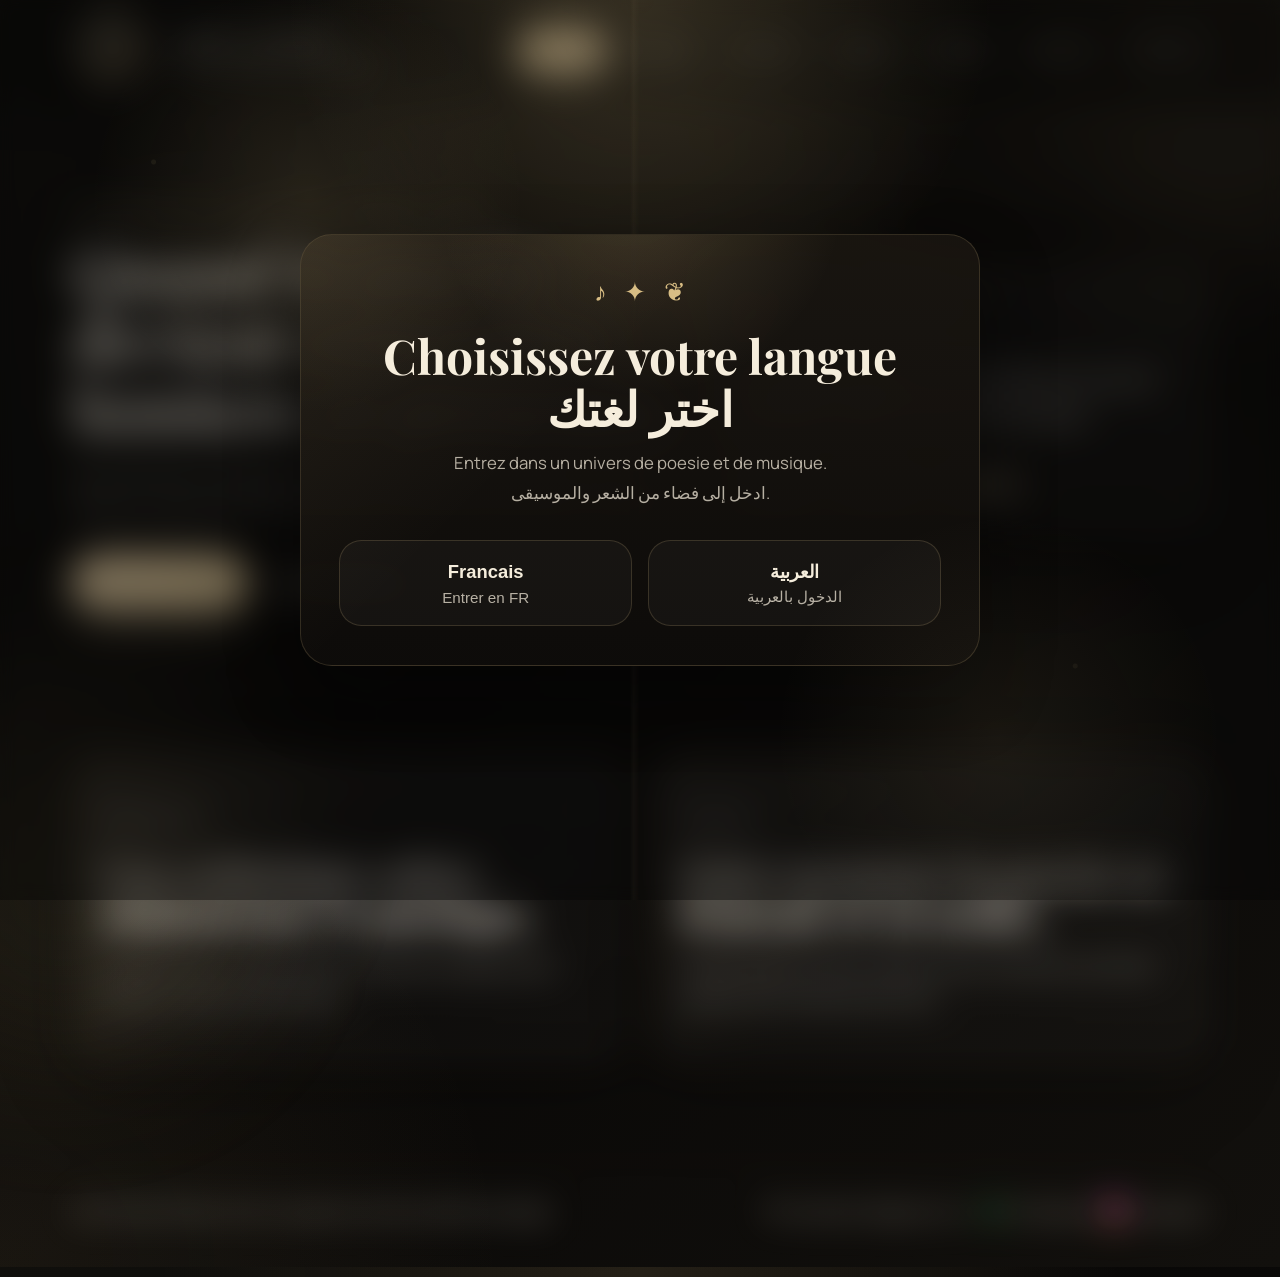
==== index.html @ 6f2a2017 "abir_alhorof_V1" ====
<!DOCTYPE html>
<html lang="fr" dir="ltr">
<head>
  <meta charset="UTF-8">
  <meta name="viewport" content="width=device-width, initial-scale=1.0">
  <title>Abir Al Horof | عبير الحروف</title>
  <link rel="preconnect" href="https://fonts.googleapis.com">
  <link rel="preconnect" href="https://fonts.gstatic.com" crossorigin>
  <link href="https://fonts.googleapis.com/css2?family=Amiri:wght@400;700&family=Playfair+Display:wght@400;500;600;700&family=Manrope:wght@400;500;600;700&display=swap" rel="stylesheet">
  <link rel="stylesheet" href="style.css">
</head>
<body data-page="home">
  <div class="site-shell">
    <header class="header">
      <nav class="navbar container">
        <a class="brand" href="index.html" aria-label="Abir Al Horof Poetry Club">
          <div class="logo-frame">
            <canvas id="logoCanvas" class="logo-canvas" width="132" height="132" aria-hidden="true"></canvas>
            <img id="logoSource" src="src/image/logo.png" alt="Logo Abir Al Horof" hidden>
          </div>
          <div class="brand-copy">
            <span class="brand-title" data-i18n="brand.name">Abir Al Horof</span>
            <span class="brand-subtitle" data-i18n="brand.tagline">Club de poesie et de musique</span>
          </div>
        </a>
        <button class="nav-toggle" type="button" aria-label="Menu" aria-expanded="false">
          <span></span>
          <span></span>
        </button>
        <div class="nav-panel">
          <div class="nav-links">
            <a href="index.html" data-nav="home" data-i18n="nav.home">Accueil</a>
            <a href="about.html" data-nav="about" data-i18n="nav.about">A propos</a>
            <a href="activities.html" data-nav="activities" data-i18n="nav.activities">Activites</a>
            <a href="soirees.html" data-nav="soirees" data-i18n="nav.soirees">Soirees</a>
            <a href="poems.html" data-nav="poems" data-i18n="nav.poems">Poemes</a>
            <a href="contact.html" data-nav="contact" data-i18n="nav.contact">Contact</a>
          </div>
          <button class="lang-switch" type="button" aria-label="Changer la langue">
            <span data-lang-current>FR</span>
            <span class="lang-divider">/</span>
            <span data-lang-target>AR</span>
          </button>
        </div>
      </nav>
    </header>
    <main>
      <section class="hero section">
        <div class="container hero-grid">
          <div class="hero-copy reveal">
            <p class="eyebrow" data-i18n="home.eyebrow">Une maison pour les mots, la musique et l'ame.</p>
            <h1 data-i18n="home.title">Quand la poesie devient rencontre, lumiere et presence.</h1>
            <p class="hero-text" data-i18n="home.text">Abir Al Horof est un espace artistique ou la sensibilite litteraire, la voix et la beaute du verbe se rencontrent dans une atmosphere elegante et inspirante.</p>
            <div class="hero-actions">
              <a class="button button-primary" href="about.html" data-i18n="home.ctaPrimary">Decouvrir le club</a>
              <a class="button button-secondary" href="poems.html" data-i18n="home.ctaSecondary">Lire les poemes</a>
            </div>
          </div>
          <div class="hero-card reveal reveal-delay">
            <div class="ornament"></div>
            <div class="quote-block">
              <p class="quote-mark">"</p>
              <p class="quote-text" data-i18n="home.quote">Ici, la lettre respire, la voix s'eleve et la scene accueille chaque emotion avec grace.</p>
            </div>
            <div class="hero-meta">
              <span data-i18n="home.metaOne">Poesie</span>
              <span data-i18n="home.metaTwo">Musique</span>
              <span data-i18n="home.metaThree">Creation</span>
            </div>
          </div>
        </div>
      </section>
      <section class="section">
        <div class="container split-grid">
          <article class="feature-card reveal">
            <p class="card-label" data-i18n="home.featureOne.label">Ambiance</p>
            <h2 data-i18n="home.featureOne.title">Une esthetique sobre, chaleureuse et poetique.</h2>
            <p data-i18n="home.featureOne.text">Le club cultive un cadre raffine ou la parole se deploie avec douceur, ecoute et profondeur.</p>
          </article>
          <article class="feature-card reveal reveal-delay">
            <p class="card-label" data-i18n="home.featureTwo.label">Vision</p>
            <h2 data-i18n="home.featureTwo.title">Faire rayonner la poesie en francais et en arabe.</h2>
            <p data-i18n="home.featureTwo.text">Chaque page relie deux langues, deux rythmes et une meme passion pour la beaute des mots.</p>
          </article>
        </div>
      </section>
    </main>
    <footer class="footer">
      <div class="container footer-content">
        <p data-i18n="footer.copy">Abir Al Horof Poetry Club. La poesie comme souffle et partage.</p>
        <div class="footer-links">
          <a class="social-link" href="mailto:abiralhorof@gmail.com">
            <svg class="social-icon-mail" viewBox="0 0 24 24" aria-hidden="true" fill="none" xmlns="http://www.w3.org/2000/svg">
              <path d="M3.5 6.5H20.5V17.5H3.5V6.5Z" stroke="currentColor" stroke-width="1.8" rx="2"/>
              <path d="M4.5 8L12 13.5L19.5 8" stroke="currentColor" stroke-width="1.8" stroke-linecap="round" stroke-linejoin="round"/>
            </svg>
            <span>abiralhorof@gmail.com</span>
          </a>
          <a class="social-link" href="https://wa.me/212661962678" target="_blank" rel="noreferrer">
            <img src="src/image/WhatsApp_Logo.webp" alt="WhatsApp">
            <span>WhatsApp</span>
          </a>
          <a class="social-link" href="https://www.instagram.com/abir_al_horof/" target="_blank" rel="noreferrer">
            <img src="src/image/Instagram_logo.webp" alt="Instagram">
            <span>Instagram</span>
          </a>
        </div>
      </div>
    </footer>
  </div>
  <script src="script.js"></script>
</body>
</html>
---- style.css ----
:root {
  --bg: #0d0c0a;
  --bg-soft: #171510;
  --surface: rgba(24, 21, 16, 0.78);
  --surface-strong: rgba(33, 28, 21, 0.92);
  --line: rgba(214, 181, 121, 0.28);
  --gold: #d8bd84;
  --gold-strong: #f0d39f;
  --text: #f5eddc;
  --muted: rgba(245, 237, 220, 0.72);
  --shadow: 0 20px 60px rgba(0, 0, 0, 0.35);
  --radius-lg: 32px;
  --radius-md: 22px;
  --radius-sm: 999px;
  --container: min(1120px, calc(100% - 2rem));
  --transition: 280ms ease;
}

* { box-sizing: border-box; }
html { scroll-behavior: smooth; }

body {
  margin: 0;
  min-height: 100vh;
  color: var(--text);
  background:
    radial-gradient(circle at top, rgba(214, 181, 121, 0.12), transparent 34%),
    radial-gradient(circle at bottom left, rgba(214, 181, 121, 0.08), transparent 28%),
    linear-gradient(135deg, #100f0c 0%, #090807 45%, #12100d 100%);
  font-family: "Manrope", sans-serif;
  overflow-x: hidden;
}

body::before,
body::after {
  content: "";
  position: fixed;
  width: 24rem;
  height: 24rem;
  border-radius: 50%;
  pointer-events: none;
  filter: blur(80px);
  z-index: -1;
}

body::before {
  top: -8rem;
  right: -8rem;
  background: rgba(216, 189, 132, 0.12);
}

body::after {
  bottom: -10rem;
  left: -8rem;
  background: rgba(216, 189, 132, 0.08);
}

body.lang-fr { font-family: "Manrope", sans-serif; }
body.lang-ar { font-family: "Amiri", serif; }
body.gate-open { overflow: hidden; }

a { color: inherit; text-decoration: none; }
img, canvas { display: block; max-width: 100%; }

.site-shell {
  min-height: 100vh;
  display: flex;
  flex-direction: column;
}

body.gate-open .site-shell {
  filter: blur(18px) saturate(0.82);
  transform: scale(1.015);
  pointer-events: none;
  user-select: none;
}

.container {
  width: var(--container);
  margin: 0 auto;
}

.section { padding: 4.5rem 0; }

.header {
  position: sticky;
  top: 0;
  z-index: 30;
  backdrop-filter: blur(20px);
  background: rgba(8, 8, 7, 0.55);
  border-bottom: 1px solid rgba(214, 181, 121, 0.12);
}

.navbar {
  display: flex;
  align-items: center;
  justify-content: space-between;
  gap: 1rem;
  padding: 1rem 0;
}

.brand {
  display: inline-flex;
  align-items: center;
  gap: 1rem;
  min-width: 0;
  max-width: 100%;
}

.logo-frame {
  position: relative;
  flex: 0 0 auto;
  width: 84px;
  height: 84px;
  border-radius: 50%;
  overflow: hidden;
  isolation: isolate;
  padding: 0.35rem;
  background: radial-gradient(circle at center, rgba(216, 189, 132, 0.06), rgba(216, 189, 132, 0.015) 62%, transparent 74%);
  box-shadow: 0 0 0 1px rgba(216, 189, 132, 0.12), 0 18px 38px rgba(0, 0, 0, 0.24);
}

.logo-canvas {
  display: none;
}

#logoSource[hidden] {
  display: block !important;
}

#logoSource {
  width: 100%;
  height: 100%;
  object-fit: cover;
  object-position: center;
  border-radius: 50%;
  mix-blend-mode: screen;
  filter: contrast(1.06) brightness(1.02) saturate(0.92) drop-shadow(0 8px 18px rgba(216, 189, 132, 0.12));
}

.brand-copy {
  display: grid;
  gap: 0.15rem;
  min-width: 0;
}

.brand-title {
  font-family: "Playfair Display", serif;
  font-size: 1.2rem;
  letter-spacing: 0.08em;
  text-transform: uppercase;
}

.brand-subtitle {
  color: var(--muted);
  font-size: 0.92rem;
}

body.lang-ar .brand-title,
body.lang-ar h1,
body.lang-ar h2,
body.lang-ar h3,
body.lang-ar .poem-title {
  font-family: "Amiri", serif;
  letter-spacing: 0;
  text-transform: none;
}

.nav-toggle {
  display: none;
  flex-direction: column;
  gap: 0.4rem;
  width: 3rem;
  height: 3rem;
  border: 1px solid var(--line);
  border-radius: 50%;
  background: rgba(255, 255, 255, 0.02);
  align-items: center;
  justify-content: center;
  cursor: pointer;
}

.nav-toggle span {
  width: 1.1rem;
  height: 1px;
  background: var(--gold);
  transition: transform var(--transition), opacity var(--transition);
}

.nav-panel { display: flex; align-items: center; gap: 1rem; }
.nav-links { display: flex; align-items: center; gap: 0.4rem; flex-wrap: wrap; }

.nav-links a,
.lang-switch {
  border-radius: var(--radius-sm);
  padding: 0.7rem 1rem;
  color: var(--muted);
  transition: color var(--transition), background var(--transition), transform var(--transition);
}

.nav-links a:hover,
.lang-switch:hover {
  color: var(--text);
  background: rgba(216, 189, 132, 0.08);
  transform: translateY(-1px);
}

.nav-links a.is-active {
  color: var(--bg);
  background: linear-gradient(135deg, var(--gold), var(--gold-strong));
  box-shadow: 0 14px 28px rgba(216, 189, 132, 0.2);
}

.lang-switch {
  display: inline-flex;
  align-items: center;
  gap: 0.35rem;
  border: 1px solid var(--line);
  background: rgba(255, 255, 255, 0.02);
  cursor: pointer;
}

.lang-divider { opacity: 0.5; }

.hero { padding-top: 5rem; }

.hero-grid,
.split-grid,
.founders-grid,
.contact-grid,
.cards-grid,
.soiree-layout {
  display: grid;
  gap: 1.5rem;
}

.hero-grid {
  grid-template-columns: minmax(0, 1.1fr) minmax(320px, 0.9fr);
  align-items: center;
}

.hero-copy h1,
.page-intro h1,
.feature-card h2,
.event-card h2 {
  font-family: "Playfair Display", serif;
  font-size: clamp(2.4rem, 5vw, 4.8rem);
  line-height: 1.05;
  margin: 0;
}

.page-intro h1 { font-size: clamp(2.2rem, 4vw, 4rem); }
.feature-card h2, .event-card h2 { font-size: clamp(1.6rem, 3vw, 2.4rem); }

.eyebrow,
.card-label,
.contact-label {
  color: var(--gold);
  text-transform: uppercase;
  letter-spacing: 0.16em;
  font-size: 0.82rem;
}

body.lang-ar .eyebrow,
body.lang-ar .card-label,
body.lang-ar .contact-label {
  letter-spacing: 0;
}

.hero-text,
.page-intro p,
.feature-card p,
.event-card p,
.founder-card p,
.person-card p,
.contact-card strong,
.footer p,
.poem-links a {
  color: var(--muted);
  font-size: 1.05rem;
  line-height: 1.9;
}

.hero-actions {
  display: flex;
  flex-wrap: wrap;
  gap: 0.9rem;
  margin-top: 2rem;
}

.button {
  display: inline-flex;
  align-items: center;
  justify-content: center;
  min-height: 3.25rem;
  padding: 0.95rem 1.4rem;
  border-radius: var(--radius-sm);
  font-weight: 600;
  transition: transform var(--transition), box-shadow var(--transition), background var(--transition);
}

.button:hover { transform: translateY(-2px); }

.button-primary {
  color: var(--bg);
  background: linear-gradient(135deg, var(--gold-strong), var(--gold));
  box-shadow: 0 20px 35px rgba(216, 189, 132, 0.18);
}

.button-secondary {
  border: 1px solid var(--line);
  background: rgba(255, 255, 255, 0.02);
}

.disabled-button { opacity: 0.9; cursor: not-allowed; }

.hero-card,
.feature-card,
.founder-card,
.person-card,
.event-card,
.contact-card,
.poem-link,
.poem-shell {
  position: relative;
  overflow: hidden;
  border-radius: var(--radius-lg);
  border: 1px solid var(--line);
  background: linear-gradient(180deg, rgba(255, 255, 255, 0.04), rgba(255, 255, 255, 0.02));
  box-shadow: var(--shadow);
}

.hero-card,
.feature-card,
.founder-card,
.person-card,
.event-card,
.contact-card,
.poem-link {
  padding: 1.8rem;
}

.hero-card::before,
.feature-card::before,
.founder-card::before,
.person-card::before,
.event-card::before,
.contact-card::before,
.poem-link::before,
.poem-shell::before {
  content: "";
  position: absolute;
  inset: 0;
  background: linear-gradient(135deg, rgba(216, 189, 132, 0.09), transparent 48%);
  opacity: 0.7;
  pointer-events: none;
}

.ornament {
  position: absolute;
  top: -4rem;
  right: -4rem;
  width: 10rem;
  height: 10rem;
  border-radius: 50%;
  border: 1px solid rgba(216, 189, 132, 0.12);
}

body.lang-ar .ornament {
  right: auto;
  left: -4rem;
}

.quote-block { position: relative; z-index: 1; }
.quote-mark {
  font-family: "Playfair Display", serif;
  font-size: 5rem;
  line-height: 1;
  margin: 0;
  color: rgba(216, 189, 132, 0.42);
}

.quote-text {
  margin-top: -1rem;
  font-size: 1.25rem;
  line-height: 1.8;
}

.hero-meta {
  display: flex;
  gap: 0.6rem;
  flex-wrap: wrap;
  margin-top: 2rem;
}

.hero-meta span,
.status-pill {
  display: inline-flex;
  align-items: center;
  justify-content: center;
  min-height: 2.25rem;
  padding: 0.3rem 0.9rem;
  border-radius: var(--radius-sm);
  border: 1px solid var(--line);
  background: rgba(216, 189, 132, 0.08);
  color: var(--gold-strong);
}

.split-grid,
.founders-grid,
.soiree-layout { grid-template-columns: repeat(2, minmax(0, 1fr)); }

.founders-list,
.cards-grid,
.contact-grid {
  display: grid;
  gap: 1.2rem;
}

.cards-grid { grid-template-columns: repeat(3, minmax(0, 1fr)); }
.contact-grid { grid-template-columns: repeat(2, minmax(0, 1fr)); }

.contact-card,
.poem-link {
  transition: transform var(--transition), border-color var(--transition), background var(--transition);
}

.contact-card:hover,
.poem-link:hover {
  transform: translateY(-4px);
  border-color: rgba(216, 189, 132, 0.4);
  background: rgba(216, 189, 132, 0.08);
}

.poem-links {
  display: grid;
  gap: 1rem;
  max-width: 760px;
}

.poem-link {
  font-size: 1.55rem;
  text-align: center;
  color: var(--text);
}

.poem-page {
  display: flex;
  align-items: center;
}

.poem-shell {
  max-width: 780px;
  margin: 0 auto;
  padding: 3rem 2rem;
  text-align: center;
  background: rgba(20, 17, 13, 0.88);
}

.poem-title {
  margin: 0 0 1.5rem;
  font-size: clamp(2.3rem, 4vw, 3.7rem);
}

.poem-credit,
.poem-subtitle,
.poem-refrain {
  position: relative;
  z-index: 1;
  color: var(--gold-strong);
}

.poem-credit {
  margin: -0.6rem 0 2rem;
  font-size: 1.1rem;
}

.poem-subtitle {
  margin: 2.5rem 0 1rem;
  font-size: 1.4rem;
}

.poem-refrain {
  margin: 2rem 0 1rem;
  font-size: 1.2rem;
}

.poem-body {
  position: relative;
  z-index: 1;
  font-family: "Amiri", serif;
  font-size: clamp(1.7rem, 3vw, 2.2rem);
  line-height: 2.1;
  color: #fbf4e6;
}

.poem-section p {
  margin: 0;
}

.footer {
  margin-top: auto;
  padding: 1.5rem 0 2rem;
}

.footer-content {
  display: flex;
  align-items: center;
  justify-content: space-between;
  gap: 1rem;
  padding-top: 1rem;
  border-top: 1px solid rgba(214, 181, 121, 0.12);
}

.footer-links {
  display: flex;
  gap: 1rem;
  flex-wrap: wrap;
}

.footer-links a {
  color: var(--muted);
  transition: color var(--transition);
}

.footer-links a:hover { color: var(--gold-strong); }

.social-link {
  display: inline-flex;
  align-items: center;
  gap: 0.55rem;
}

.social-link img {
  width: 1.15rem;
  height: 1.15rem;
  object-fit: contain;
  border-radius: 0.25rem;
}

.social-icon-mail {
  width: 1.15rem;
  height: 1.15rem;
  display: inline-block;
  flex: 0 0 auto;
}

.language-gate {
  position: fixed;
  inset: 0;
  z-index: 120;
  display: grid;
  place-items: center;
  padding: 1.5rem;
  background:
    radial-gradient(circle at top, rgba(216, 189, 132, 0.18), transparent 32%),
    rgba(7, 7, 6, 0.4);
  backdrop-filter: blur(8px);
}

.language-gate::before,
.language-gate::after {
  content: "";
  position: absolute;
  inset: 0;
  pointer-events: none;
}

.language-gate::before {
  background-image:
    radial-gradient(circle at 12% 18%, rgba(216, 189, 132, 0.16) 0 2px, transparent 3px),
    radial-gradient(circle at 84% 74%, rgba(216, 189, 132, 0.12) 0 2px, transparent 3px),
    linear-gradient(90deg, transparent 49.2%, rgba(216, 189, 132, 0.08) 49.5%, transparent 50%);
  opacity: 0.45;
}

.language-gate::after {
  background:
    radial-gradient(circle at 24% 22%, rgba(216, 189, 132, 0.12), transparent 18%),
    radial-gradient(circle at 78% 82%, rgba(216, 189, 132, 0.08), transparent 18%);
}

.gate-card {
  position: relative;
  width: min(680px, 100%);
  padding: 2.4rem;
  border-radius: 2rem;
  border: 1px solid rgba(216, 189, 132, 0.18);
  background:
    linear-gradient(180deg, rgba(26, 22, 17, 0.9), rgba(14, 12, 10, 0.94));
  box-shadow: 0 28px 70px rgba(0, 0, 0, 0.42);
  text-align: center;
  overflow: hidden;
}

.gate-card::before {
  content: "";
  position: absolute;
  inset: 0;
  background:
    radial-gradient(circle at 50% -10%, rgba(216, 189, 132, 0.18), transparent 35%),
    linear-gradient(135deg, rgba(216, 189, 132, 0.08), transparent 40%);
  pointer-events: none;
}

.gate-emblem {
  position: relative;
  z-index: 1;
  display: flex;
  justify-content: center;
  gap: 1.1rem;
  margin-bottom: 1.25rem;
  color: var(--gold);
  font-size: 1.6rem;
}

.gate-title {
  position: relative;
  z-index: 1;
  margin: 0;
  font-family: "Playfair Display", serif;
  font-size: clamp(2rem, 4vw, 3rem);
  line-height: 1.1;
}

.gate-subtitle {
  position: relative;
  z-index: 1;
  margin: 0.85rem auto 0;
  max-width: 34rem;
  color: var(--muted);
  font-size: 1.05rem;
  line-height: 1.8;
}

.gate-actions {
  position: relative;
  z-index: 1;
  display: grid;
  grid-template-columns: repeat(2, minmax(0, 1fr));
  gap: 1rem;
  margin-top: 2rem;
}

.gate-button {
  display: grid;
  gap: 0.35rem;
  justify-items: center;
  padding: 1.2rem 1rem;
  border-radius: 1.4rem;
  border: 1px solid rgba(216, 189, 132, 0.18);
  background: rgba(255, 255, 255, 0.03);
  color: var(--text);
  cursor: pointer;
  transition: transform var(--transition), background var(--transition), border-color var(--transition), box-shadow var(--transition);
}

.gate-button:hover {
  transform: translateY(-3px);
  background: rgba(216, 189, 132, 0.09);
  border-color: rgba(216, 189, 132, 0.4);
  box-shadow: 0 16px 30px rgba(0, 0, 0, 0.22);
}

.gate-button strong {
  font-size: 1.15rem;
}

.gate-button span {
  color: var(--muted);
  font-size: 0.95rem;
}

.reveal {
  opacity: 0;
  transform: translateY(28px);
  animation: rise 0.9s ease forwards;
}

.reveal-delay { animation-delay: 0.16s; }
.reveal-delay-2 { animation-delay: 0.28s; }

@keyframes rise {
  to {
    opacity: 1;
    transform: translateY(0);
  }
}

@media (max-width: 960px) {
  .hero-grid,
  .split-grid,
  .founders-grid,
  .soiree-layout,
  .cards-grid,
  .contact-grid {
    grid-template-columns: 1fr;
  }

  .nav-toggle { display: inline-flex; }

  .nav-panel {
    position: absolute;
    top: calc(100% + 0.75rem);
    left: 1rem;
    right: 1rem;
    display: grid;
    gap: 1rem;
    padding: 1rem;
    border-radius: 1.25rem;
    border: 1px solid var(--line);
    background: rgba(12, 11, 9, 0.96);
    box-shadow: var(--shadow);
    opacity: 0;
    visibility: hidden;
    transform: translateY(-8px);
    transition: opacity var(--transition), transform var(--transition), visibility var(--transition);
  }

  .nav-panel.is-open {
    opacity: 1;
    visibility: visible;
    transform: translateY(0);
  }

  .nav-links { display: grid; }

  .nav-links a,
  .lang-switch { justify-content: center; }
}

@media (max-width: 640px) {
  .section { padding: 3.5rem 0; }
  .brand { gap: 0.75rem; }
  .logo-frame { width: 62px; height: 62px; }
  .brand-title { font-size: 1rem; }
  .brand-subtitle { display: none !important; }
  .hero-copy h1, .page-intro h1 { line-height: 1.16; }

  .hero-actions,
  .footer-content {
    flex-direction: column;
    align-items: flex-start;
  }

  .button,
  .contact-card,
  .poem-link { width: 100%; }

  .poem-shell { padding: 2.2rem 1.2rem; }
  .gate-card { padding: 1.5rem; border-radius: 1.4rem; }
  .gate-actions { grid-template-columns: 1fr; }
}
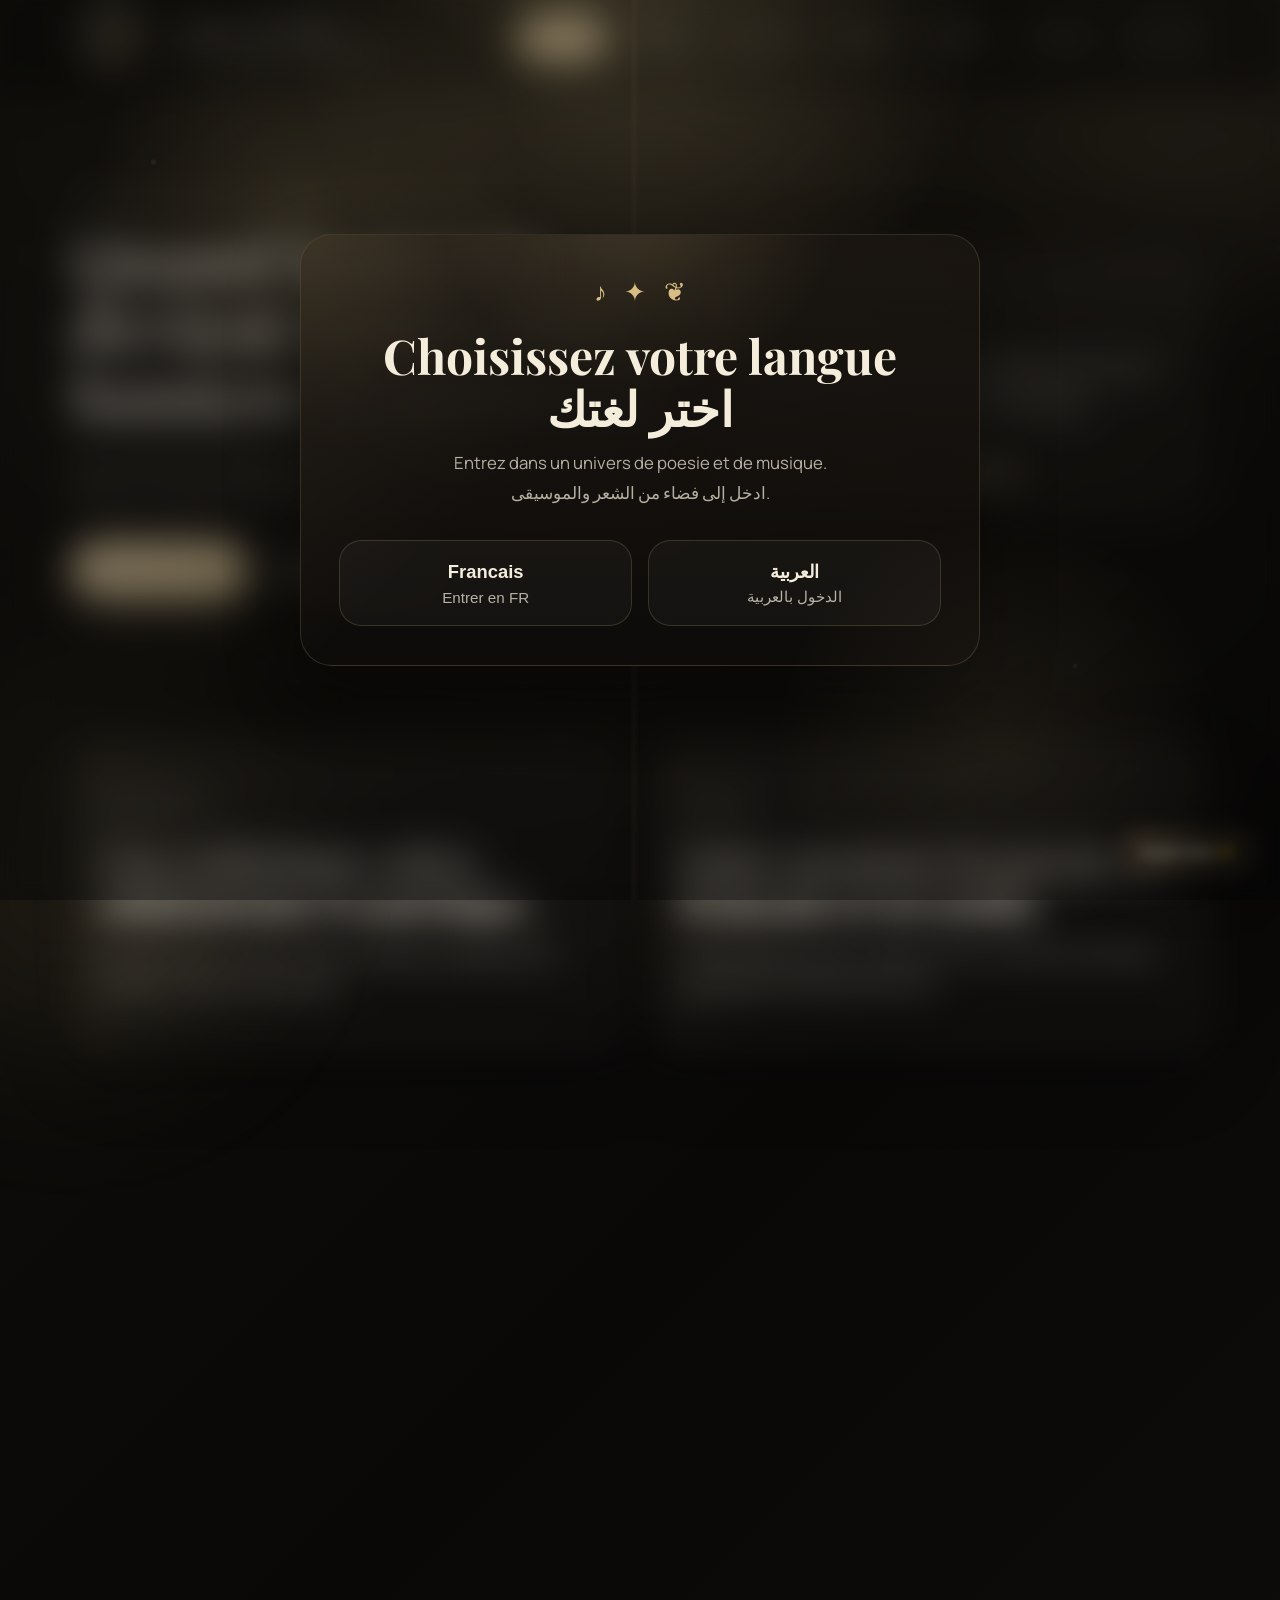
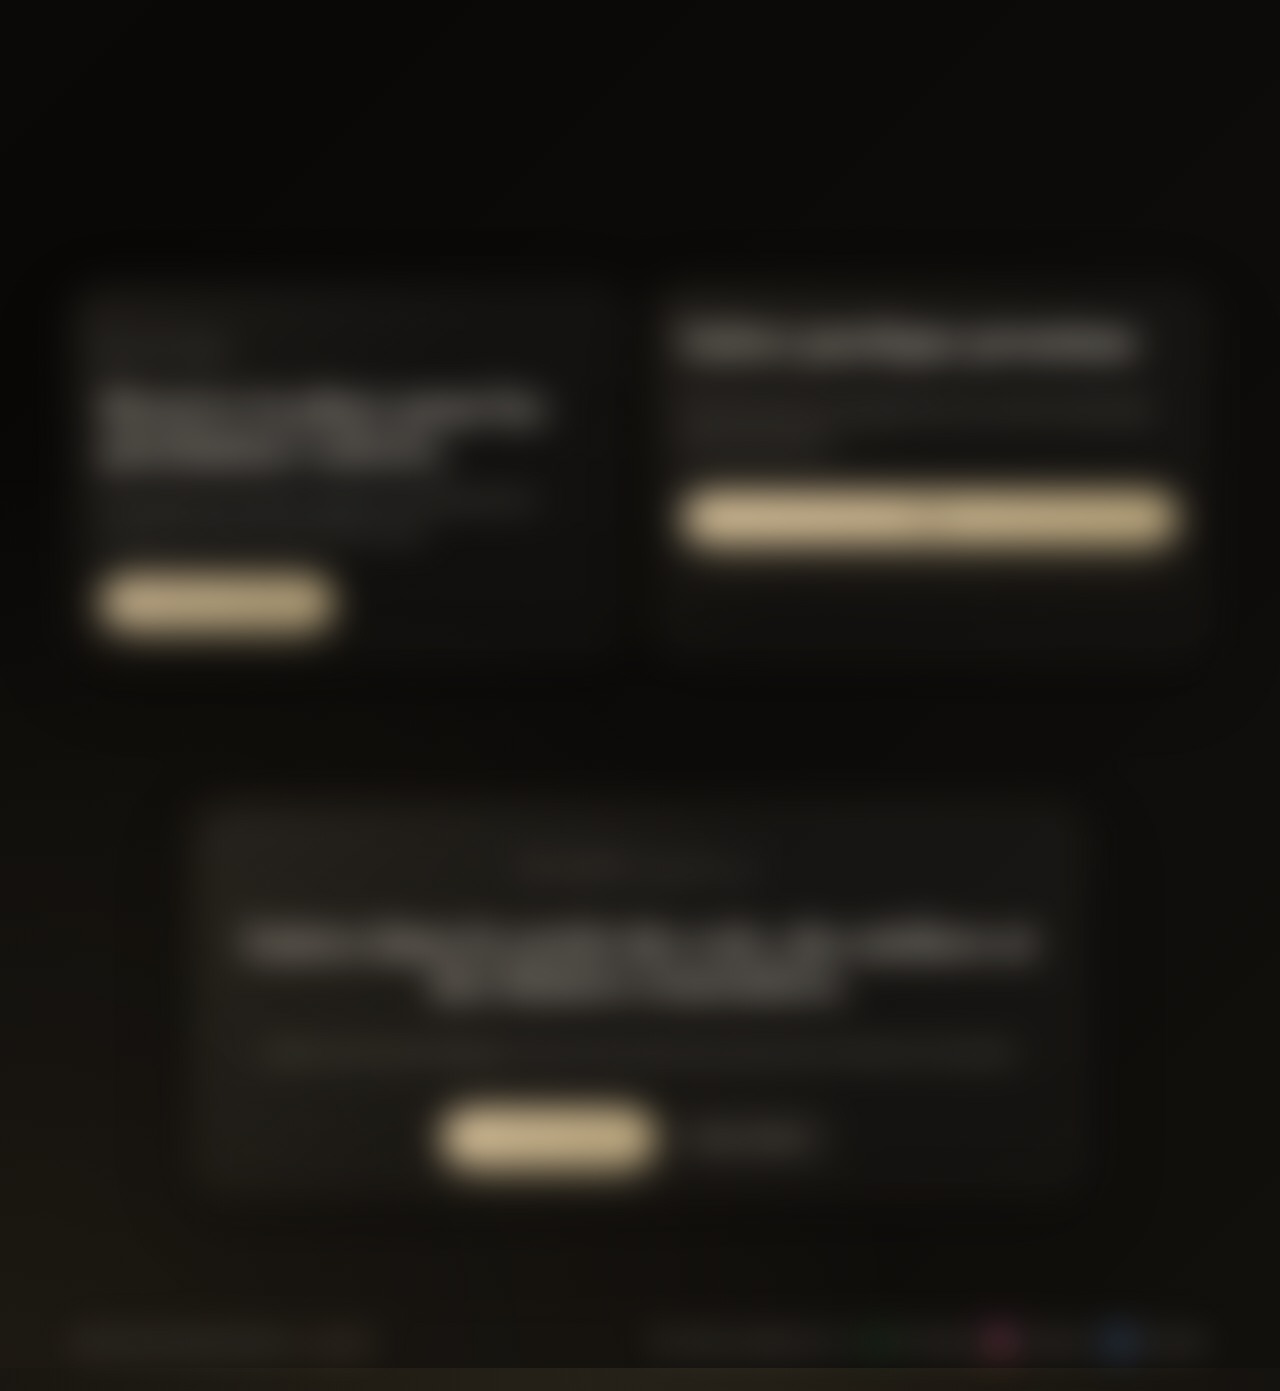
==== commit a9c49b0b: "VERSION2" ====
--- a/index.html
+++ b/index.html
@@ -10,6 +10,7 @@
   <link rel="stylesheet" href="style.css">
 </head>
 <body data-page="home">
+  <canvas class="particles-layer" id="particlesLayer" aria-hidden="true"></canvas>
   <div class="site-shell">
     <header class="header">
       <nav class="navbar container">
@@ -49,11 +50,11 @@
         <div class="container hero-grid">
           <div class="hero-copy reveal">
             <p class="eyebrow" data-i18n="home.eyebrow">Une maison pour les mots, la musique et l'ame.</p>
-            <h1 data-i18n="home.title">Quand la poesie devient rencontre, lumiere et presence.</h1>
+            <h1 class="typing-text" data-typing data-i18n="home.title">Quand la poesie devient rencontre, lumiere et presence.</h1>
             <p class="hero-text" data-i18n="home.text">Abir Al Horof est un espace artistique ou la sensibilite litteraire, la voix et la beaute du verbe se rencontrent dans une atmosphere elegante et inspirante.</p>
             <div class="hero-actions">
               <a class="button button-primary" href="about.html" data-i18n="home.ctaPrimary">Decouvrir le club</a>
-              <a class="button button-secondary" href="poems.html" data-i18n="home.ctaSecondary">Lire les poemes</a>
+              <a class="button button-secondary" href="join.html" data-i18n="home.ctaSecondary">Rejoindre le club</a>
             </div>
           </div>
           <div class="hero-card reveal reveal-delay">
@@ -84,10 +85,62 @@
           </article>
         </div>
       </section>
+      <section class="section">
+        <div class="container section-heading reveal">
+          <p class="eyebrow" data-i18n="home.events.eyebrow">Calendrier poetique</p>
+          <h2 data-i18n="home.events.title">Les prochains rendez-vous du club.</h2>
+          <p data-i18n="home.events.text">Une vue rapide sur la prochaine soiree et le prochain atelier.</p>
+        </div>
+        <div class="container cards-grid event-preview-grid">
+          <article class="event-card reveal">
+            <p class="card-label" data-i18n="home.events.nextSoiree.label">Prochaine soiree</p>
+            <h2 data-i18n="home.events.nextSoiree.title">Bientot / قريباً</h2>
+            <p data-i18n="home.events.nextSoiree.text">La prochaine soiree poetique sera annoncee tres prochainement avec son programme complet.</p>
+            <span class="status-pill" data-i18n="common.comingSoon">Bientot / قريباً</span>
+          </article>
+          <article class="event-card reveal reveal-delay">
+            <p class="card-label" data-i18n="home.events.nextWorkshop.label">Prochain atelier</p>
+            <h2 data-i18n="home.events.nextWorkshop.title">Bientot / قريباً</h2>
+            <p data-i18n="home.events.nextWorkshop.text">Les inscriptions pour le prochain atelier d'ecriture ouvriront des que les dates seront finalisees.</p>
+            <span class="status-pill" data-i18n="common.comingSoon">Bientot / قريباً</span>
+          </article>
+        </div>
+      </section>
+      <section class="section">
+        <div class="container split-grid">
+          <article class="feature-card reveal ticket-card">
+            <p class="card-label" data-i18n="home.ticket.label">Billetterie</p>
+            <h2 data-i18n="home.ticket.title">Reserve ta place pour les prochaines soirees.</h2>
+            <p data-i18n="home.ticket.text">Une interface de billetterie elegante est deja prete pour accueillir les futures reservations du club.</p>
+            <button class="button ticket-notice-button disabled-button" type="button" disabled data-i18n="home.ticket.notice">Sera afficher prochainement</button>
+          </article>
+          <article class="event-card reveal reveal-delay ticket-panel">
+            <h2 data-i18n="home.ticket.cardTitle">Soiree poetique premium</h2>
+            <p data-i18n="home.ticket.cardText">Acces a la soiree, au programme et aux moments de partage autour de la poesie.</p>
+            <button class="button button-primary disabled-button" type="button" disabled data-i18n="common.buySoon">Soon</button>
+          </article>
+        </div>
+      </section>
+      <section class="section join-section" id="join-club">
+        <div class="container join-banner reveal">
+          <article class="feature-card join-cta-card">
+            <p class="card-label" data-i18n="home.join.label">Rejoindre عبير الحروف</p>
+            <h2 data-i18n="home.join.title">Entrez dans le cercle des voix, des ateliers et des futures rencontres.</h2>
+            <p data-i18n="home.join.text">Laissez-nous votre message pour recevoir les annonces du club et les informations d'inscription.</p>
+            <div class="join-cta-actions">
+              <a class="button button-primary" href="join.html" data-i18n="home.join.cta">Je souhaite rejoindre</a>
+              <a class="button button-secondary" href="contact.html" data-i18n="home.join.secondary">Nous contacter</a>
+            </div>
+          </article>
+        </div>
+      </section>
     </main>
     <footer class="footer">
       <div class="container footer-content">
-        <p data-i18n="footer.copy">Abir Al Horof Poetry Club. La poesie comme souffle et partage.</p>
+        <div class="footer-copy-group">
+          <p data-i18n="footer.copy">Abir Al Horof Club de Poesie.</p>
+          <a class="footer-credit" href="https://www.instagram.com/abdelkrimgarwaoui_off/" target="_blank" rel="noreferrer">by abdel G</a>
+        </div>
         <div class="footer-links">
           <a class="social-link" href="mailto:abiralhorof@gmail.com">
             <svg class="social-icon-mail" viewBox="0 0 24 24" aria-hidden="true" fill="none" xmlns="http://www.w3.org/2000/svg">
@@ -104,10 +157,26 @@
             <img src="src/image/Instagram_logo.webp" alt="Instagram">
             <span>Instagram</span>
           </a>
+          <a class="social-link" href="https://www.facebook.com/share/1CDxAFC4Yf/?mibextid=wwXIfr" target="_blank" rel="noreferrer">
+            <img src="src/image/Facebook_logo.svg" alt="Facebook">
+            <span>Facebook</span>
+          </a>
         </div>
       </div>
     </footer>
   </div>
+  <button class="quote-fab" id="quoteFab" type="button">
+    <span data-i18n="home.quotes.button">Inspire-moi ✨</span>
+  </button>
+  <div class="quote-modal" id="quoteModal" hidden>
+    <div class="quote-modal-backdrop" data-close-quote></div>
+    <div class="quote-modal-card" role="dialog" aria-modal="true" aria-labelledby="quoteModalTitle">
+      <button class="quote-close" type="button" aria-label="Fermer" data-close-quote>&times;</button>
+      <p class="eyebrow" id="quoteModalTitle" data-i18n="home.quotes.label">Inspiration poetique</p>
+      <blockquote class="quote-modal-text" id="quoteModalText"></blockquote>
+      <p class="quote-modal-author" id="quoteModalAuthor"></p>
+    </div>
+  </div>
   <script src="script.js"></script>
 </body>
 </html>
--- a/style.css
+++ b/style.css
@@ -31,6 +31,10 @@
   overflow-x: hidden;
 }
 
+body.is-loading {
+  overflow: hidden;
+}
+
 body::before,
 body::after {
   content: "";
@@ -66,6 +70,8 @@
   min-height: 100vh;
   display: flex;
   flex-direction: column;
+  position: relative;
+  z-index: 1;
 }
 
 body.gate-open .site-shell {
@@ -229,7 +235,9 @@
 .founders-grid,
 .contact-grid,
 .cards-grid,
-.soiree-layout {
+.soiree-layout,
+.gallery-grid,
+.join-grid {
   display: grid;
   gap: 1.5rem;
 }
@@ -241,16 +249,23 @@
 
 .hero-copy h1,
 .page-intro h1,
+.section-heading h2,
 .feature-card h2,
-.event-card h2 {
+.event-card h2,
+.gallery-card h3,
+.quote-modal-text,
+.form-heading h3 {
   font-family: "Playfair Display", serif;
   font-size: clamp(2.4rem, 5vw, 4.8rem);
   line-height: 1.05;
   margin: 0;
 }
 
-.page-intro h1 { font-size: clamp(2.2rem, 4vw, 4rem); }
+.page-intro h1,
+.section-heading h2 { font-size: clamp(2.2rem, 4vw, 4rem); }
 .feature-card h2, .event-card h2 { font-size: clamp(1.6rem, 3vw, 2.4rem); }
+.gallery-card h3,
+.form-heading h3 { font-size: clamp(1.35rem, 2.5vw, 2rem); }
 
 .eyebrow,
 .card-label,
@@ -269,6 +284,7 @@
 
 .hero-text,
 .page-intro p,
+.section-heading p,
 .feature-card p,
 .event-card p,
 .founder-card p,
@@ -312,6 +328,23 @@
   background: rgba(255, 255, 255, 0.02);
 }
 
+.ticket-notice-button {
+  width: fit-content;
+  margin-top: 0.6rem;
+  color: var(--bg);
+  border: 1px solid rgba(240, 211, 159, 0.3);
+  background: linear-gradient(135deg, var(--gold-strong), var(--gold));
+  box-shadow: 0 16px 32px rgba(216, 189, 132, 0.2);
+  opacity: 1;
+}
+
+.ticket-notice-button:disabled {
+  color: var(--bg);
+  background: linear-gradient(135deg, var(--gold-strong), var(--gold));
+  border-color: rgba(240, 211, 159, 0.3);
+}
+
+.button:disabled,
 .disabled-button { opacity: 0.9; cursor: not-allowed; }
 
 .hero-card,
@@ -320,6 +353,7 @@
 .person-card,
 .event-card,
 .contact-card,
+.gallery-card,
 .poem-link,
 .poem-shell {
   position: relative;
@@ -336,6 +370,7 @@
 .person-card,
 .event-card,
 .contact-card,
+.gallery-card,
 .poem-link {
   padding: 1.8rem;
 }
@@ -346,6 +381,7 @@
 .person-card::before,
 .event-card::before,
 .contact-card::before,
+.gallery-card::before,
 .poem-link::before,
 .poem-shell::before {
   content: "";
@@ -419,23 +455,435 @@
 
 .cards-grid { grid-template-columns: repeat(3, minmax(0, 1fr)); }
 .contact-grid { grid-template-columns: repeat(2, minmax(0, 1fr)); }
+.gallery-grid { grid-template-columns: repeat(3, minmax(0, 1fr)); }
 
 .contact-card,
-.poem-link {
+.poem-link,
+.gallery-card,
+.gallery-chip,
+.quote-fab,
+.quote-modal-card,
+.ticket-panel {
   transition: transform var(--transition), border-color var(--transition), background var(--transition);
 }
 
 .contact-card:hover,
-.poem-link:hover {
+.poem-link:hover,
+.gallery-card:hover,
+.ticket-panel:hover {
   transform: translateY(-4px);
   border-color: rgba(216, 189, 132, 0.4);
   background: rgba(216, 189, 132, 0.08);
 }
 
+.contact-card-centered {
+  grid-column: 1 / -1;
+  width: min(100%, 24rem);
+  justify-self: center;
+}
+
 .poem-links {
   display: grid;
   gap: 1rem;
   max-width: 760px;
+}
+
+.particles-layer {
+  position: fixed;
+  inset: 0;
+  width: 100%;
+  height: 100%;
+  pointer-events: none;
+  z-index: 0;
+  opacity: 0.45;
+}
+
+.section-heading {
+  display: grid;
+  gap: 0.8rem;
+  margin-bottom: 1.75rem;
+}
+
+.typing-text {
+  min-height: 2.3em;
+}
+
+.typing-text.is-typing::after {
+  content: "";
+  display: inline-block;
+  width: 1px;
+  height: 0.9em;
+  margin-inline-start: 0.22rem;
+  background: var(--gold-strong);
+  vertical-align: baseline;
+  animation: blink 0.8s steps(1) infinite;
+}
+
+.event-preview-grid {
+  grid-template-columns: repeat(2, minmax(0, 1fr));
+}
+
+.gallery-filter {
+  display: flex;
+  flex-wrap: wrap;
+  gap: 0.8rem;
+  margin-bottom: 1.2rem;
+}
+
+.gallery-chip {
+  min-height: 2.9rem;
+  padding: 0.7rem 1.1rem;
+  border-radius: var(--radius-sm);
+  border: 1px solid var(--line);
+  background: rgba(255, 255, 255, 0.02);
+  color: var(--muted);
+  cursor: pointer;
+}
+
+.gallery-chip:hover,
+.gallery-chip.is-active {
+  color: var(--bg);
+  background: linear-gradient(135deg, var(--gold), var(--gold-strong));
+  border-color: transparent;
+}
+
+.gallery-card {
+  display: grid;
+  gap: 1rem;
+  min-height: 290px;
+  align-content: start;
+}
+
+.gallery-card strong {
+  display: inline-flex;
+  align-items: center;
+  justify-content: center;
+  width: fit-content;
+  min-height: 2.2rem;
+  padding: 0.25rem 0.85rem;
+  border-radius: var(--radius-sm);
+  background: rgba(216, 189, 132, 0.1);
+  color: var(--gold-strong);
+  border: 1px solid rgba(216, 189, 132, 0.18);
+}
+
+.gallery-card.is-hidden {
+  display: none;
+}
+
+.gallery-tag,
+.ticket-price {
+  display: inline-flex;
+  align-items: center;
+  justify-content: center;
+  width: fit-content;
+  min-height: 2.3rem;
+  padding: 0.3rem 0.9rem;
+  border-radius: var(--radius-sm);
+  color: var(--gold-strong);
+  background: rgba(216, 189, 132, 0.08);
+  border: 1px solid var(--line);
+}
+
+.ticket-card,
+.ticket-panel {
+  min-height: 100%;
+}
+
+.ticket-panel {
+  display: grid;
+  align-content: start;
+  gap: 1rem;
+}
+
+.join-section {
+  padding-bottom: 5.5rem;
+}
+
+.join-grid {
+  align-items: start;
+}
+
+.join-banner {
+  max-width: 880px;
+}
+
+.join-cta-card {
+  display: grid;
+  gap: 1.1rem;
+  text-align: center;
+}
+
+.join-cta-actions {
+  display: flex;
+  flex-wrap: wrap;
+  justify-content: center;
+  gap: 0.85rem;
+  margin-top: 0.4rem;
+}
+
+.join-form-shell {
+  max-width: 980px;
+}
+
+.join-page-intro {
+  max-width: 760px;
+  margin-bottom: 1.5rem;
+}
+
+.contact-join-action {
+  margin-top: 1.75rem;
+}
+
+.join-form {
+  position: relative;
+  z-index: 1;
+  display: grid;
+  grid-template-columns: repeat(2, minmax(0, 1fr));
+  gap: 1.15rem;
+  align-items: start;
+}
+
+.join-form-intro {
+  display: grid;
+  gap: 0.75rem;
+  margin-bottom: 1.75rem;
+  max-width: 40rem;
+  position: relative;
+  z-index: 1;
+}
+
+.join-form-kicker {
+  margin: 0;
+  color: rgba(245, 237, 220, 0.66);
+  font-size: 0.9rem;
+  letter-spacing: 0.18em;
+  text-transform: uppercase;
+}
+
+.join-form-intro h2 {
+  margin: 0;
+  font-family: "Playfair Display", serif;
+  font-size: clamp(2rem, 5vw, 3.4rem);
+  line-height: 1.02;
+}
+
+body.lang-ar .join-form-intro h2 {
+  font-family: "Amiri", serif;
+}
+
+.join-form-intro p:last-child {
+  margin: 0;
+  color: var(--muted);
+  font-size: 1.04rem;
+  line-height: 1.85;
+}
+
+.form-field {
+  display: grid;
+  gap: 0.55rem;
+}
+
+.form-field-wide,
+.join-form-actions {
+  grid-column: 1 / -1;
+}
+
+.form-field span {
+  color: var(--text);
+  font-weight: 600;
+  font-size: 0.98rem;
+}
+
+.form-field input,
+.form-field textarea {
+  width: 100%;
+  border: 1px solid rgba(216, 189, 132, 0.16);
+  border-radius: 1.25rem;
+  background: linear-gradient(180deg, rgba(255, 255, 255, 0.055), rgba(255, 255, 255, 0.025));
+  color: var(--text);
+  font: inherit;
+  padding: 1rem 1.1rem;
+  outline: none;
+  transition: border-color var(--transition), box-shadow var(--transition), background var(--transition), transform var(--transition);
+}
+
+.form-field input::placeholder,
+.form-field textarea::placeholder {
+  color: rgba(245, 237, 220, 0.4);
+}
+
+.form-field textarea {
+  resize: vertical;
+  min-height: 180px;
+}
+
+.form-field input:focus,
+.form-field textarea:focus {
+  border-color: rgba(216, 189, 132, 0.45);
+  box-shadow: 0 0 0 3px rgba(216, 189, 132, 0.12);
+  background: rgba(255, 255, 255, 0.06);
+  transform: translateY(-1px);
+}
+
+.form-field.is-invalid input,
+.form-field.is-invalid textarea {
+  border-color: rgba(255, 120, 120, 0.7);
+  box-shadow: 0 0 0 3px rgba(255, 120, 120, 0.08);
+}
+
+.form-feedback {
+  min-height: 1.4rem;
+  margin: 0;
+  color: var(--gold-strong);
+  align-self: center;
+}
+
+.join-form-actions {
+  display: flex;
+  flex-wrap: wrap;
+  align-items: center;
+  justify-content: space-between;
+  gap: 1rem;
+  margin-top: 0.25rem;
+}
+
+.quote-fab {
+  position: fixed;
+  right: 1.5rem;
+  bottom: 1.5rem;
+  z-index: 45;
+  display: inline-flex;
+  align-items: center;
+  justify-content: center;
+  gap: 0.55rem;
+  border: 1px solid rgba(216, 189, 132, 0.24);
+  border-radius: var(--radius-sm);
+  padding: 1rem 1.28rem;
+  background: linear-gradient(135deg, rgba(37, 30, 21, 0.96), rgba(20, 18, 14, 0.98));
+  color: var(--text);
+  box-shadow: 0 20px 40px rgba(0, 0, 0, 0.28), 0 0 0 1px rgba(216, 189, 132, 0.08);
+  cursor: pointer;
+  overflow: hidden;
+  animation: quoteFloat 3.8s ease-in-out infinite;
+}
+
+.quote-fab::before {
+  content: "";
+  position: absolute;
+  inset: -30%;
+  background: radial-gradient(circle, rgba(240, 211, 159, 0.28) 0%, rgba(240, 211, 159, 0) 62%);
+  opacity: 0.65;
+  transform: translate3d(-18%, 10%, 0);
+  animation: quoteGlow 4.6s ease-in-out infinite;
+  pointer-events: none;
+}
+
+.quote-fab span {
+  position: relative;
+  z-index: 1;
+  font-weight: 700;
+  letter-spacing: 0.01em;
+}
+
+.quote-fab:hover {
+  animation-play-state: paused;
+  transform: translateY(-8px) scale(1.03);
+  box-shadow: 0 28px 52px rgba(0, 0, 0, 0.34), 0 0 24px rgba(216, 189, 132, 0.18);
+}
+
+.quote-modal {
+  position: fixed;
+  inset: 0;
+  z-index: 80;
+  display: grid;
+  place-items: center;
+  padding: 1.5rem;
+}
+
+.quote-modal[hidden] {
+  display: none;
+}
+
+.quote-modal-backdrop {
+  position: absolute;
+  inset: 0;
+  background: rgba(5, 5, 4, 0.6);
+  backdrop-filter: blur(8px);
+}
+
+.quote-modal-card {
+  position: relative;
+  z-index: 1;
+  width: min(680px, 100%);
+  padding: 2rem;
+  border-radius: 2rem;
+  border: 1px solid rgba(216, 189, 132, 0.22);
+  background: linear-gradient(180deg, rgba(23, 20, 15, 0.96), rgba(13, 11, 9, 0.98));
+  box-shadow: 0 30px 70px rgba(0, 0, 0, 0.42);
+  animation: modalIn 260ms ease;
+}
+
+.quote-close {
+  position: absolute;
+  top: 1rem;
+  right: 1rem;
+  width: 2.6rem;
+  height: 2.6rem;
+  border-radius: 50%;
+  border: 1px solid var(--line);
+  background: rgba(255, 255, 255, 0.04);
+  color: var(--text);
+  font-size: 1.4rem;
+  cursor: pointer;
+}
+
+.quote-modal-text {
+  margin: 1rem 0;
+  font-size: clamp(1.5rem, 2.8vw, 2.3rem);
+  line-height: 1.45;
+}
+
+.quote-modal-author {
+  margin: 0 0 1.4rem;
+  color: var(--gold-strong);
+}
+
+.site-loader {
+  position: fixed;
+  inset: 0;
+  z-index: 140;
+  display: grid;
+  place-items: center;
+  background:
+    radial-gradient(circle at center, rgba(216, 189, 132, 0.14), transparent 35%),
+    rgba(8, 8, 7, 0.96);
+  transition: opacity 520ms ease, visibility 520ms ease;
+}
+
+.site-loader.is-hidden {
+  opacity: 0;
+  visibility: hidden;
+}
+
+.loader-mark {
+  display: grid;
+  justify-items: center;
+  gap: 1rem;
+  text-align: center;
+  animation: loaderPulse 1.1s ease-in-out infinite alternate;
+}
+
+.loader-mark img {
+  width: min(150px, 38vw);
+  height: auto;
+  filter: drop-shadow(0 16px 36px rgba(216, 189, 132, 0.16));
+}
+
+.loader-mark strong {
+  font-family: "Playfair Display", serif;
+  font-size: clamp(1.3rem, 3vw, 2rem);
+  letter-spacing: 0.08em;
 }
 
 .poem-link {
@@ -445,21 +893,35 @@
 }
 
 .poem-page {
-  display: flex;
-  align-items: center;
+  display: block;
+  padding: 1.5rem 0 2rem;
 }
 
 .poem-shell {
-  max-width: 780px;
+  width: min(100%, 760px);
+  max-width: 760px;
   margin: 0 auto;
-  padding: 3rem 2rem;
+  padding: 1.6rem 1.2rem;
   text-align: center;
   background: rgba(20, 17, 13, 0.88);
 }
 
+.poem-index-page .page-intro {
+  margin-bottom: 1.25rem;
+}
+
+.poem-page .poem-shell,
+.poem-page .poem-body {
+  direction: rtl;
+}
+
+.poem-page .lang-switch {
+  display: none;
+}
+
 .poem-title {
-  margin: 0 0 1.5rem;
-  font-size: clamp(2.3rem, 4vw, 3.7rem);
+  margin: 0 0 0.7rem;
+  font-size: clamp(1.7rem, 2.4vw, 2.5rem);
 }
 
 .poem-credit,
@@ -471,31 +933,42 @@
 }
 
 .poem-credit {
-  margin: -0.6rem 0 2rem;
-  font-size: 1.1rem;
+  margin: 0 0 1.2rem;
+  font-size: 0.92rem;
+  opacity: 0.9;
 }
 
 .poem-subtitle {
-  margin: 2.5rem 0 1rem;
-  font-size: 1.4rem;
+  margin: 1.8rem 0 0.75rem;
+  font-size: 1.05rem;
+  text-align: center;
 }
 
 .poem-refrain {
-  margin: 2rem 0 1rem;
-  font-size: 1.2rem;
+  margin: 1.3rem 0 0.65rem;
+  font-size: 0.98rem;
+  text-align: center;
 }
 
 .poem-body {
   position: relative;
   z-index: 1;
   font-family: "Amiri", serif;
-  font-size: clamp(1.7rem, 3vw, 2.2rem);
-  line-height: 2.1;
+  font-size: clamp(1.05rem, 1.45vw, 1.28rem);
+  line-height: 1.65;
   color: #fbf4e6;
+  text-align: right;
+  unicode-bidi: plaintext;
+}
+
+.poem-section {
+  display: grid;
+  gap: 0.08rem;
 }
 
 .poem-section p {
   margin: 0;
+  padding-inline: 0;
 }
 
 .footer {
@@ -512,6 +985,17 @@
   border-top: 1px solid rgba(214, 181, 121, 0.12);
 }
 
+.footer-copy-group {
+  display: flex;
+  align-items: baseline;
+  gap: 0.65rem;
+  flex-wrap: wrap;
+}
+
+.footer-copy-group p {
+  margin: 0;
+}
+
 .footer-links {
   display: flex;
   gap: 1rem;
@@ -529,6 +1013,21 @@
   display: inline-flex;
   align-items: center;
   gap: 0.55rem;
+}
+
+.footer-credit {
+  display: inline-flex;
+  align-items: center;
+  color: rgba(240, 211, 159, 0.82);
+  font-size: 0.88rem;
+  font-weight: 500;
+  letter-spacing: 0.02em;
+  transition: color var(--transition), opacity var(--transition);
+}
+
+.footer-credit:hover {
+  color: var(--gold-strong);
+  opacity: 1;
 }
 
 .social-link img {
@@ -674,17 +1173,52 @@
 .reveal {
   opacity: 0;
   transform: translateY(28px);
-  animation: rise 0.9s ease forwards;
-}
-
-.reveal-delay { animation-delay: 0.16s; }
-.reveal-delay-2 { animation-delay: 0.28s; }
+  transition: opacity 0.9s ease, transform 0.9s ease;
+}
+
+.poem-page .reveal,
+body[data-page="poems"] .reveal {
+  opacity: 1;
+  transform: none;
+}
+
+.reveal.revealed {
+  opacity: 1;
+  transform: translateY(0);
+}
+
+.reveal-delay { transition-delay: 0.16s; }
+.reveal-delay-2 { transition-delay: 0.28s; }
 
 @keyframes rise {
   to {
     opacity: 1;
     transform: translateY(0);
   }
+}
+
+@keyframes blink {
+  50% { opacity: 0; }
+}
+
+@keyframes loaderPulse {
+  from { transform: translateY(0) scale(0.985); opacity: 0.86; }
+  to { transform: translateY(-4px) scale(1); opacity: 1; }
+}
+
+@keyframes modalIn {
+  from { transform: scale(0.96); opacity: 0; }
+  to { transform: scale(1); opacity: 1; }
+}
+
+@keyframes quoteFloat {
+  0%, 100% { transform: translate3d(0, 0, 0); }
+  50% { transform: translate3d(0, -10px, 0); }
+}
+
+@keyframes quoteGlow {
+  0%, 100% { transform: translate3d(-18%, 10%, 0) scale(0.94); opacity: 0.42; }
+  50% { transform: translate3d(16%, -8%, 0) scale(1.08); opacity: 0.84; }
 }
 
 @media (max-width: 960px) {
@@ -693,7 +1227,9 @@
   .founders-grid,
   .soiree-layout,
   .cards-grid,
-  .contact-grid {
+  .contact-grid,
+  .gallery-grid,
+  .event-preview-grid {
     grid-template-columns: 1fr;
   }
 
@@ -738,16 +1274,54 @@
   .hero-copy h1, .page-intro h1 { line-height: 1.16; }
 
   .hero-actions,
+  .join-cta-actions,
   .footer-content {
     flex-direction: column;
     align-items: flex-start;
   }
 
+  .footer-copy-group {
+    align-items: flex-start;
+  }
+
   .button,
   .contact-card,
-  .poem-link { width: 100%; }
+  .poem-link,
+  .quote-fab { width: 100%; }
+
+  .contact-card-centered {
+    width: 100%;
+  }
+
+  .join-form {
+    grid-template-columns: 1fr;
+  }
+
+  .join-form-actions {
+    align-items: stretch;
+  }
+
+  .join-form-actions .button {
+    width: 100%;
+  }
 
   .poem-shell { padding: 2.2rem 1.2rem; }
   .gate-card { padding: 1.5rem; border-radius: 1.4rem; }
   .gate-actions { grid-template-columns: 1fr; }
-}
+  .quote-fab {
+    right: 1rem;
+    left: 1rem;
+    bottom: 1rem;
+  }
+  .quote-modal-card {
+    padding: 1.5rem;
+    border-radius: 1.4rem;
+  }
+}
+
+@media (prefers-reduced-motion: reduce) {
+  .quote-fab,
+  .quote-fab::before {
+    animation: none;
+  }
+}
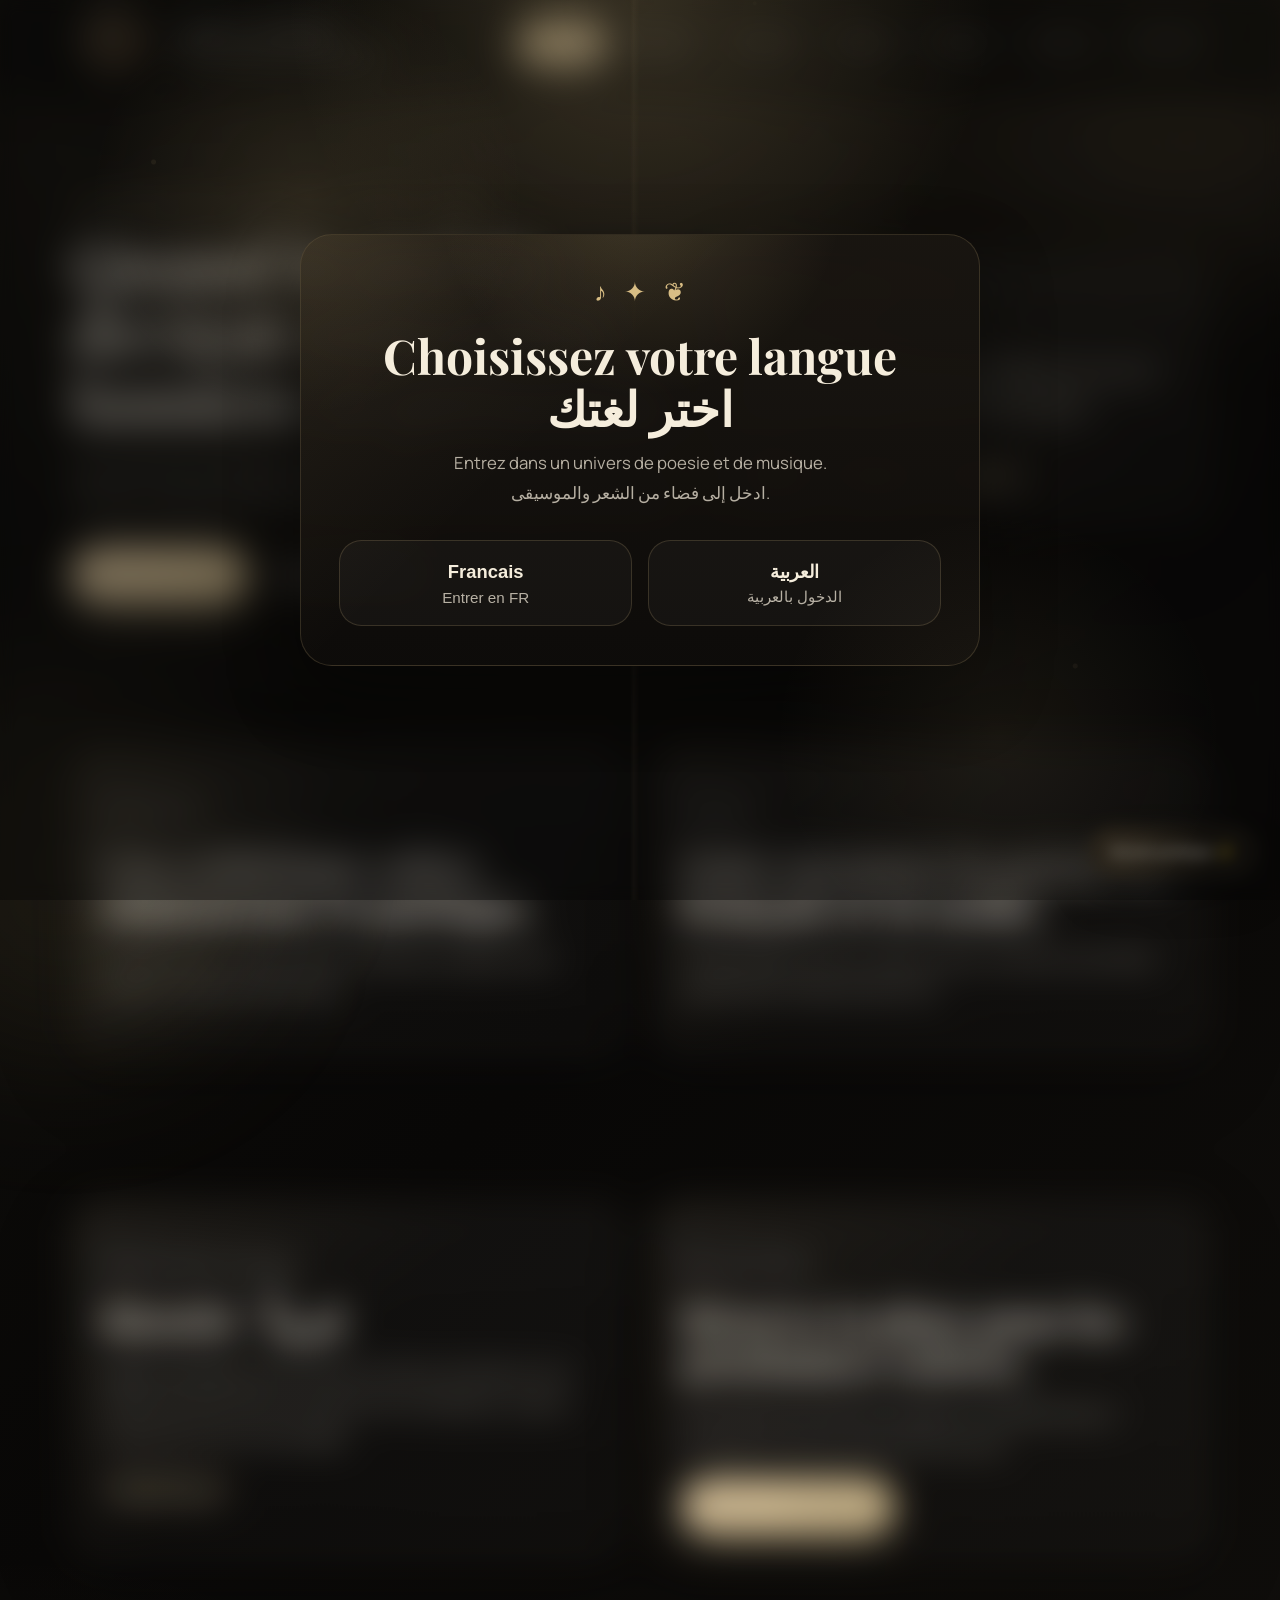
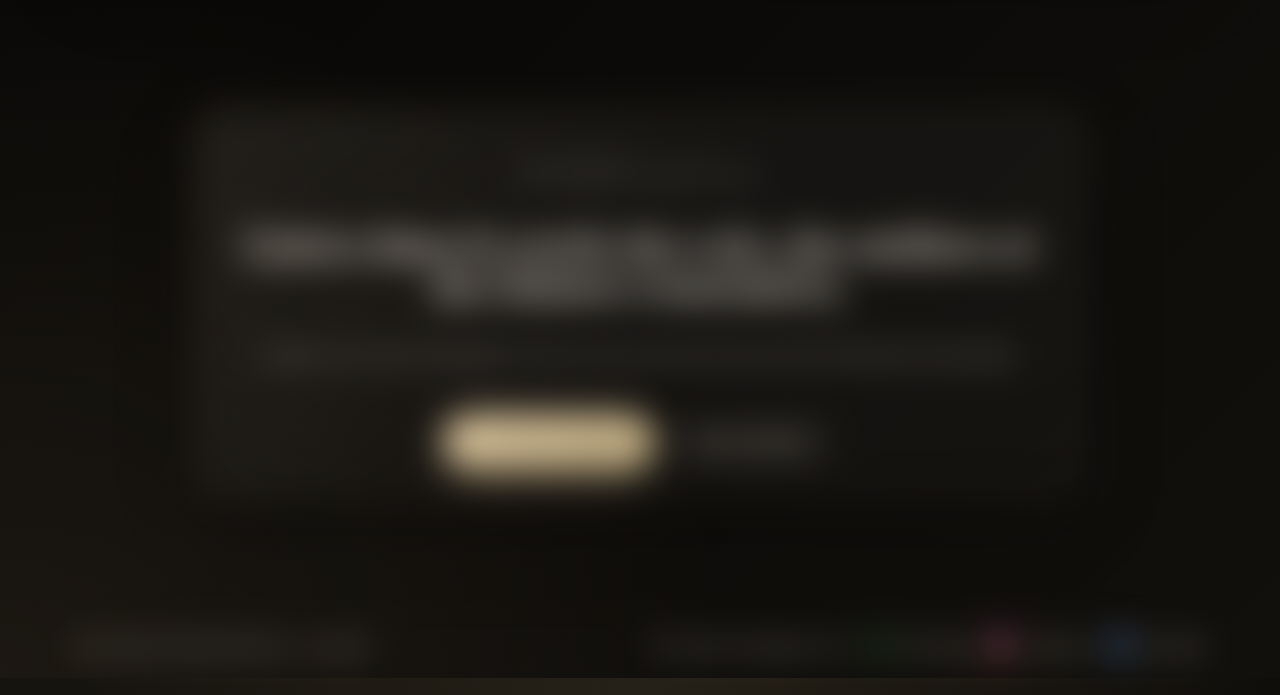
==== commit cf2db9c7: "correction mot" ====
--- a/index.html
+++ b/index.html
@@ -21,7 +21,7 @@
           </div>
           <div class="brand-copy">
             <span class="brand-title" data-i18n="brand.name">Abir Al Horof</span>
-            <span class="brand-subtitle" data-i18n="brand.tagline">Club de poesie et de musique</span>
+            <span class="brand-subtitle" data-i18n="brand.tagline">Club de poésie et de musique</span>
           </div>
         </a>
         <button class="nav-toggle" type="button" aria-label="Menu" aria-expanded="false">
@@ -31,10 +31,10 @@
         <div class="nav-panel">
           <div class="nav-links">
             <a href="index.html" data-nav="home" data-i18n="nav.home">Accueil</a>
-            <a href="about.html" data-nav="about" data-i18n="nav.about">A propos</a>
-            <a href="activities.html" data-nav="activities" data-i18n="nav.activities">Activites</a>
-            <a href="soirees.html" data-nav="soirees" data-i18n="nav.soirees">Soirees</a>
-            <a href="poems.html" data-nav="poems" data-i18n="nav.poems">Poemes</a>
+            <a href="about.html" data-nav="about" data-i18n="nav.about">À propos</a>
+            <a href="activities.html" data-nav="activities" data-i18n="nav.activities">Activités</a>
+            <a href="soirees.html" data-nav="soirees" data-i18n="nav.soirees">Soirées</a>
+            <a href="poems.html" data-nav="poems" data-i18n="nav.poems">Poèmes</a>
             <a href="contact.html" data-nav="contact" data-i18n="nav.contact">Contact</a>
           </div>
           <button class="lang-switch" type="button" aria-label="Changer la langue">
@@ -49,11 +49,11 @@
       <section class="hero section">
         <div class="container hero-grid">
           <div class="hero-copy reveal">
-            <p class="eyebrow" data-i18n="home.eyebrow">Une maison pour les mots, la musique et l'ame.</p>
-            <h1 class="typing-text" data-typing data-i18n="home.title">Quand la poesie devient rencontre, lumiere et presence.</h1>
-            <p class="hero-text" data-i18n="home.text">Abir Al Horof est un espace artistique ou la sensibilite litteraire, la voix et la beaute du verbe se rencontrent dans une atmosphere elegante et inspirante.</p>
+            <p class="eyebrow" data-i18n="home.eyebrow">Une maison pour les mots, la musique et l'âme.</p>
+            <h1 class="typing-text" data-typing data-i18n="home.title">Quand la poésie devient rencontre, lumière et présence.</h1>
+            <p class="hero-text" data-i18n="home.text">Abir Al Horof est un espace artistique où la sensibilité littéraire, la voix et la beauté du verbe se rencontrent dans une atmosphère élégante et inspirante.</p>
             <div class="hero-actions">
-              <a class="button button-primary" href="about.html" data-i18n="home.ctaPrimary">Decouvrir le club</a>
+              <a class="button button-primary" href="about.html" data-i18n="home.ctaPrimary">Découvrir le club</a>
               <a class="button button-secondary" href="join.html" data-i18n="home.ctaSecondary">Rejoindre le club</a>
             </div>
           </div>
@@ -61,12 +61,12 @@
             <div class="ornament"></div>
             <div class="quote-block">
               <p class="quote-mark">"</p>
-              <p class="quote-text" data-i18n="home.quote">Ici, la lettre respire, la voix s'eleve et la scene accueille chaque emotion avec grace.</p>
+              <p class="quote-text" data-i18n="home.quote">Ici, la lettre respire, la voix s'élève et la scène accueille chaque émotion avec grâce.</p>
             </div>
             <div class="hero-meta">
-              <span data-i18n="home.metaOne">Poesie</span>
+              <span data-i18n="home.metaOne">Poésie</span>
               <span data-i18n="home.metaTwo">Musique</span>
-              <span data-i18n="home.metaThree">Creation</span>
+              <span data-i18n="home.metaThree">Création</span>
             </div>
           </div>
         </div>
@@ -75,49 +75,29 @@
         <div class="container split-grid">
           <article class="feature-card reveal">
             <p class="card-label" data-i18n="home.featureOne.label">Ambiance</p>
-            <h2 data-i18n="home.featureOne.title">Une esthetique sobre, chaleureuse et poetique.</h2>
-            <p data-i18n="home.featureOne.text">Le club cultive un cadre raffine ou la parole se deploie avec douceur, ecoute et profondeur.</p>
+            <h2 data-i18n="home.featureOne.title">Une esthétique sobre, chaleureuse et poétique.</h2>
+            <p data-i18n="home.featureOne.text">Le club cultive un cadre raffiné où la parole se déploie avec douceur, écoute et profondeur.</p>
           </article>
           <article class="feature-card reveal reveal-delay">
             <p class="card-label" data-i18n="home.featureTwo.label">Vision</p>
-            <h2 data-i18n="home.featureTwo.title">Faire rayonner la poesie en francais et en arabe.</h2>
-            <p data-i18n="home.featureTwo.text">Chaque page relie deux langues, deux rythmes et une meme passion pour la beaute des mots.</p>
-          </article>
-        </div>
-      </section>
-      <section class="section">
-        <div class="container section-heading reveal">
-          <p class="eyebrow" data-i18n="home.events.eyebrow">Calendrier poetique</p>
-          <h2 data-i18n="home.events.title">Les prochains rendez-vous du club.</h2>
-          <p data-i18n="home.events.text">Une vue rapide sur la prochaine soiree et le prochain atelier.</p>
-        </div>
-        <div class="container cards-grid event-preview-grid">
-          <article class="event-card reveal">
-            <p class="card-label" data-i18n="home.events.nextSoiree.label">Prochaine soiree</p>
-            <h2 data-i18n="home.events.nextSoiree.title">Bientot / قريباً</h2>
-            <p data-i18n="home.events.nextSoiree.text">La prochaine soiree poetique sera annoncee tres prochainement avec son programme complet.</p>
-            <span class="status-pill" data-i18n="common.comingSoon">Bientot / قريباً</span>
-          </article>
-          <article class="event-card reveal reveal-delay">
-            <p class="card-label" data-i18n="home.events.nextWorkshop.label">Prochain atelier</p>
-            <h2 data-i18n="home.events.nextWorkshop.title">Bientot / قريباً</h2>
-            <p data-i18n="home.events.nextWorkshop.text">Les inscriptions pour le prochain atelier d'ecriture ouvriront des que les dates seront finalisees.</p>
-            <span class="status-pill" data-i18n="common.comingSoon">Bientot / قريباً</span>
+            <h2 data-i18n="home.featureTwo.title">Faire rayonner la poésie en français et en arabe.</h2>
+            <p data-i18n="home.featureTwo.text">Chaque page relie deux langues, deux rythmes et une même passion pour la beauté des mots.</p>
           </article>
         </div>
       </section>
       <section class="section">
         <div class="container split-grid">
-          <article class="feature-card reveal ticket-card">
+          <article class="event-card reveal">
+            <p class="card-label" data-i18n="home.events.nextSoiree.label">Prochaine soirée</p>
+            <h2 data-i18n="home.events.nextSoiree.title">Bientôt / قريباً</h2>
+            <p data-i18n="home.events.nextSoiree.text">L'après-midi débute à 10h à la Ferme l'Olivier de Yasmine. Une rencontre sensorielle et poétique entre méditation, marche consciente et lecture partagée.</p>
+            <span class="status-pill" data-i18n="common.comingSoon">Bientot / قريباً</span>
+          </article>
+          <article class="feature-card reveal reveal-delay ticket-card">
             <p class="card-label" data-i18n="home.ticket.label">Billetterie</p>
-            <h2 data-i18n="home.ticket.title">Reserve ta place pour les prochaines soirees.</h2>
-            <p data-i18n="home.ticket.text">Une interface de billetterie elegante est deja prete pour accueillir les futures reservations du club.</p>
-            <button class="button ticket-notice-button disabled-button" type="button" disabled data-i18n="home.ticket.notice">Sera afficher prochainement</button>
-          </article>
-          <article class="event-card reveal reveal-delay ticket-panel">
-            <h2 data-i18n="home.ticket.cardTitle">Soiree poetique premium</h2>
-            <p data-i18n="home.ticket.cardText">Acces a la soiree, au programme et aux moments de partage autour de la poesie.</p>
-            <button class="button button-primary disabled-button" type="button" disabled data-i18n="common.buySoon">Soon</button>
+            <h2 data-i18n="home.ticket.title">Réserve ta place pour les prochaines soirées.</h2>
+            <p data-i18n="home.ticket.text">Une interface de billetterie élégante est déjà prête pour accueillir les futures réservations du club.</p>
+            <a class="button button-primary" href="reservation.html" data-i18n="home.ticket.notice">Réserver maintenant</a>
           </article>
         </div>
       </section>
@@ -138,7 +118,7 @@
     <footer class="footer">
       <div class="container footer-content">
         <div class="footer-copy-group">
-          <p data-i18n="footer.copy">Abir Al Horof Club de Poesie.</p>
+          <p data-i18n="footer.copy">Abir Al Horof Club de Poésie.</p>
           <a class="footer-credit" href="https://www.instagram.com/abdelkrimgarwaoui_off/" target="_blank" rel="noreferrer">by abdel G</a>
         </div>
         <div class="footer-links">
--- a/style.css
+++ b/style.css
@@ -1286,8 +1286,7 @@
 
   .button,
   .contact-card,
-  .poem-link,
-  .quote-fab { width: 100%; }
+  .poem-link { width: 100%; }
 
   .contact-card-centered {
     width: 100%;
@@ -1310,8 +1309,28 @@
   .gate-actions { grid-template-columns: 1fr; }
   .quote-fab {
     right: 1rem;
-    left: 1rem;
+    left: auto;
     bottom: 1rem;
+    width: 5.25rem;
+    height: 5.25rem;
+    min-height: 5.25rem;
+    padding: 0.55rem;
+    border-radius: 50%;
+    border-color: rgba(240, 211, 159, 0.34);
+    background: radial-gradient(circle at 30% 25%, rgba(240, 211, 159, 0.22), rgba(37, 30, 21, 0.96) 58%, rgba(20, 18, 14, 0.98) 100%);
+    box-shadow: 0 20px 38px rgba(0, 0, 0, 0.34), 0 0 22px rgba(216, 189, 132, 0.18), 0 0 0 0 rgba(240, 211, 159, 0.18);
+    animation: quoteFloatMobile 3.4s ease-in-out infinite, quotePulseMobile 2.8s ease-in-out infinite;
+  }
+
+  .quote-fab span {
+    font-size: 0.67rem;
+    line-height: 1.14;
+    text-align: center;
+    letter-spacing: 0;
+    text-wrap: balance;
+    color: var(--gold-strong);
+    text-shadow: 0 1px 10px rgba(216, 189, 132, 0.16);
+    max-width: 4rem;
   }
   .quote-modal-card {
     padding: 1.5rem;
@@ -1319,6 +1338,16 @@
   }
 }
 
+@keyframes quoteFloatMobile {
+  0%, 100% { transform: translate3d(0, 0, 0) scale(1); }
+  50% { transform: translate3d(0, -8px, 0) scale(1.04); }
+}
+
+@keyframes quotePulseMobile {
+  0%, 100% { box-shadow: 0 20px 38px rgba(0, 0, 0, 0.34), 0 0 22px rgba(216, 189, 132, 0.18), 0 0 0 0 rgba(240, 211, 159, 0.14); }
+  50% { box-shadow: 0 22px 42px rgba(0, 0, 0, 0.38), 0 0 28px rgba(216, 189, 132, 0.28), 0 0 0 10px rgba(240, 211, 159, 0.04); }
+}
+
 @media (prefers-reduced-motion: reduce) {
   .quote-fab,
   .quote-fab::before {
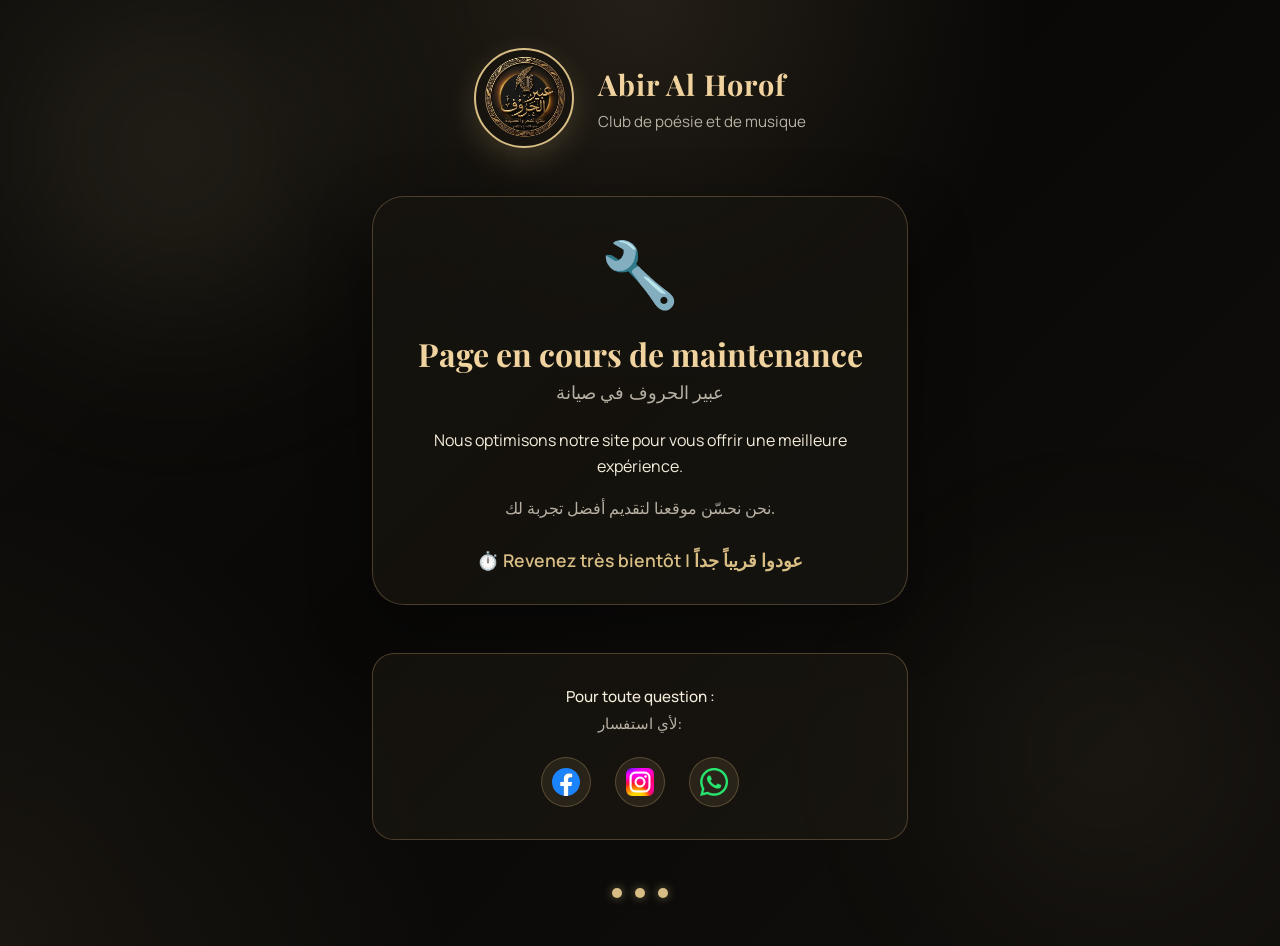
==== commit f3675e2f: "pagemaintenance" ====
--- a/index.html
+++ b/index.html
@@ -7,156 +7,118 @@
   <link rel="preconnect" href="https://fonts.googleapis.com">
   <link rel="preconnect" href="https://fonts.gstatic.com" crossorigin>
   <link href="https://fonts.googleapis.com/css2?family=Amiri:wght@400;700&family=Playfair+Display:wght@400;500;600;700&family=Manrope:wght@400;500;600;700&display=swap" rel="stylesheet">
-  <link rel="stylesheet" href="style.css">
+  <link rel="stylesheet" href="maintenance-style.css">
 </head>
-<body data-page="home">
-  <canvas class="particles-layer" id="particlesLayer" aria-hidden="true"></canvas>
-  <div class="site-shell">
-    <header class="header">
-      <nav class="navbar container">
-        <a class="brand" href="index.html" aria-label="Abir Al Horof Poetry Club">
-          <div class="logo-frame">
-            <canvas id="logoCanvas" class="logo-canvas" width="132" height="132" aria-hidden="true"></canvas>
-            <img id="logoSource" src="src/image/logo.png" alt="Logo Abir Al Horof" hidden>
-          </div>
-          <div class="brand-copy">
-            <span class="brand-title" data-i18n="brand.name">Abir Al Horof</span>
-            <span class="brand-subtitle" data-i18n="brand.tagline">Club de poésie et de musique</span>
-          </div>
+<body>
+  <div class="maintenance-container">
+    <!-- Logo -->
+    <div class="logo-section">
+      <img src="src/image/logo.png" alt="Logo Abir Al Horof" class="maintenance-logo">
+      <div class="brand-text">
+        <h1 class="brand-name">Abir Al Horof</h1>
+        <p class="brand-tagline">Club de poésie et de musique</p>
+      </div>
+    </div>
+
+    <!-- Maintenance Message -->
+    <div class="maintenance-content">
+      <div class="maintenance-icon">🔧</div>
+      
+      <h2 class="maintenance-title">Page en cours de maintenance</h2>
+      <p class="maintenance-subtitle">عبير الحروف في صيانة</p>
+      
+      <p class="maintenance-message">
+        Nous optimisons notre site pour vous offrir une meilleure expérience.
+      </p>
+      <p class="maintenance-message-ar">
+        نحن نحسّن موقعنا لتقديم أفضل تجربة لك.
+      </p>
+      
+      <p class="maintenance-time">
+        ⏱️ Revenez très bientôt | عودوا قريباً جداً
+      </p>
+    </div>
+
+    <!-- Contact Info -->
+    <div class="contact-section">
+      <p class="contact-text">Pour toute question :</p>
+      <p class="contact-text-ar">لأي استفسار:</p>
+      <div class="social-links">
+        <a href="https://facebook.com" target="_blank" aria-label="Facebook" class="social-link">
+          <img src="src/image/Facebook_logo.svg" alt="Facebook">
         </a>
-        <button class="nav-toggle" type="button" aria-label="Menu" aria-expanded="false">
-          <span></span>
-          <span></span>
-        </button>
-        <div class="nav-panel">
-          <div class="nav-links">
-            <a href="index.html" data-nav="home" data-i18n="nav.home">Accueil</a>
-            <a href="about.html" data-nav="about" data-i18n="nav.about">À propos</a>
-            <a href="activities.html" data-nav="activities" data-i18n="nav.activities">Activités</a>
-            <a href="soirees.html" data-nav="soirees" data-i18n="nav.soirees">Soirées</a>
-            <a href="poems.html" data-nav="poems" data-i18n="nav.poems">Poèmes</a>
-            <a href="contact.html" data-nav="contact" data-i18n="nav.contact">Contact</a>
-          </div>
-          <button class="lang-switch" type="button" aria-label="Changer la langue">
-            <span data-lang-current>FR</span>
-            <span class="lang-divider">/</span>
-            <span data-lang-target>AR</span>
-          </button>
-        </div>
-      </nav>
-    </header>
-    <main>
-      <section class="hero section">
-        <div class="container hero-grid">
-          <div class="hero-copy reveal">
-            <p class="eyebrow" data-i18n="home.eyebrow">Une maison pour les mots, la musique et l'âme.</p>
-            <h1 class="typing-text" data-typing data-i18n="home.title">Quand la poésie devient rencontre, lumière et présence.</h1>
-            <p class="hero-text" data-i18n="home.text">Abir Al Horof est un espace artistique où la sensibilité littéraire, la voix et la beauté du verbe se rencontrent dans une atmosphère élégante et inspirante.</p>
-            <div class="hero-actions">
-              <a class="button button-primary" href="about.html" data-i18n="home.ctaPrimary">Découvrir le club</a>
-              <a class="button button-secondary" href="join.html" data-i18n="home.ctaSecondary">Rejoindre le club</a>
-            </div>
-          </div>
-          <div class="hero-card reveal reveal-delay">
-            <div class="ornament"></div>
-            <div class="quote-block">
-              <p class="quote-mark">"</p>
-              <p class="quote-text" data-i18n="home.quote">Ici, la lettre respire, la voix s'élève et la scène accueille chaque émotion avec grâce.</p>
-            </div>
-            <div class="hero-meta">
-              <span data-i18n="home.metaOne">Poésie</span>
-              <span data-i18n="home.metaTwo">Musique</span>
-              <span data-i18n="home.metaThree">Création</span>
-            </div>
-          </div>
-        </div>
-      </section>
-      <section class="section">
-        <div class="container split-grid">
-          <article class="feature-card reveal">
-            <p class="card-label" data-i18n="home.featureOne.label">Ambiance</p>
-            <h2 data-i18n="home.featureOne.title">Une esthétique sobre, chaleureuse et poétique.</h2>
-            <p data-i18n="home.featureOne.text">Le club cultive un cadre raffiné où la parole se déploie avec douceur, écoute et profondeur.</p>
-          </article>
-          <article class="feature-card reveal reveal-delay">
-            <p class="card-label" data-i18n="home.featureTwo.label">Vision</p>
-            <h2 data-i18n="home.featureTwo.title">Faire rayonner la poésie en français et en arabe.</h2>
-            <p data-i18n="home.featureTwo.text">Chaque page relie deux langues, deux rythmes et une même passion pour la beauté des mots.</p>
-          </article>
-        </div>
-      </section>
-      <section class="section">
-        <div class="container split-grid">
-          <article class="event-card reveal">
-            <p class="card-label" data-i18n="home.events.nextSoiree.label">Prochaine soirée</p>
-            <h2 data-i18n="home.events.nextSoiree.title">Bientôt / قريباً</h2>
-            <p data-i18n="home.events.nextSoiree.text">L'après-midi débute à 10h à la Ferme l'Olivier de Yasmine. Une rencontre sensorielle et poétique entre méditation, marche consciente et lecture partagée.</p>
-            <span class="status-pill" data-i18n="common.comingSoon">Bientot / قريباً</span>
-          </article>
-          <article class="feature-card reveal reveal-delay ticket-card">
-            <p class="card-label" data-i18n="home.ticket.label">Billetterie</p>
-            <h2 data-i18n="home.ticket.title">Réserve ta place pour les prochaines soirées.</h2>
-            <p data-i18n="home.ticket.text">Une interface de billetterie élégante est déjà prête pour accueillir les futures réservations du club.</p>
-            <a class="button button-primary" href="reservation.html" data-i18n="home.ticket.notice">Réserver maintenant</a>
-          </article>
-        </div>
-      </section>
-      <section class="section join-section" id="join-club">
-        <div class="container join-banner reveal">
-          <article class="feature-card join-cta-card">
-            <p class="card-label" data-i18n="home.join.label">Rejoindre عبير الحروف</p>
-            <h2 data-i18n="home.join.title">Entrez dans le cercle des voix, des ateliers et des futures rencontres.</h2>
-            <p data-i18n="home.join.text">Laissez-nous votre message pour recevoir les annonces du club et les informations d'inscription.</p>
-            <div class="join-cta-actions">
-              <a class="button button-primary" href="join.html" data-i18n="home.join.cta">Je souhaite rejoindre</a>
-              <a class="button button-secondary" href="contact.html" data-i18n="home.join.secondary">Nous contacter</a>
-            </div>
-          </article>
-        </div>
-      </section>
-    </main>
-    <footer class="footer">
-      <div class="container footer-content">
-        <div class="footer-copy-group">
-          <p data-i18n="footer.copy">Abir Al Horof Club de Poésie.</p>
-          <a class="footer-credit" href="https://www.instagram.com/abdelkrimgarwaoui_off/" target="_blank" rel="noreferrer">by abdel G</a>
-        </div>
-        <div class="footer-links">
-          <a class="social-link" href="mailto:abiralhorof@gmail.com">
-            <svg class="social-icon-mail" viewBox="0 0 24 24" aria-hidden="true" fill="none" xmlns="http://www.w3.org/2000/svg">
-              <path d="M3.5 6.5H20.5V17.5H3.5V6.5Z" stroke="currentColor" stroke-width="1.8" rx="2"/>
-              <path d="M4.5 8L12 13.5L19.5 8" stroke="currentColor" stroke-width="1.8" stroke-linecap="round" stroke-linejoin="round"/>
-            </svg>
-            <span>abiralhorof@gmail.com</span>
-          </a>
-          <a class="social-link" href="https://wa.me/212661962678" target="_blank" rel="noreferrer">
-            <img src="src/image/WhatsApp_Logo.webp" alt="WhatsApp">
-            <span>WhatsApp</span>
-          </a>
-          <a class="social-link" href="https://www.instagram.com/abir_al_horof/" target="_blank" rel="noreferrer">
-            <img src="src/image/Instagram_logo.webp" alt="Instagram">
-            <span>Instagram</span>
-          </a>
-          <a class="social-link" href="https://www.facebook.com/share/1CDxAFC4Yf/?mibextid=wwXIfr" target="_blank" rel="noreferrer">
-            <img src="src/image/Facebook_logo.svg" alt="Facebook">
-            <span>Facebook</span>
-          </a>
-        </div>
+        <a href="https://instagram.com" target="_blank" aria-label="Instagram" class="social-link">
+          <img src="src/image/Instagram_logo.webp" alt="Instagram">
+        </a>
+        <a href="https://whatsapp.com" target="_blank" aria-label="WhatsApp" class="social-link">
+          <img src="src/image/WhatsApp_Logo.webp" alt="WhatsApp">
+        </a>
       </div>
-    </footer>
-  </div>
-  <button class="quote-fab" id="quoteFab" type="button">
-    <span data-i18n="home.quotes.button">Inspire-moi ✨</span>
-  </button>
-  <div class="quote-modal" id="quoteModal" hidden>
-    <div class="quote-modal-backdrop" data-close-quote></div>
-    <div class="quote-modal-card" role="dialog" aria-modal="true" aria-labelledby="quoteModalTitle">
-      <button class="quote-close" type="button" aria-label="Fermer" data-close-quote>&times;</button>
-      <p class="eyebrow" id="quoteModalTitle" data-i18n="home.quotes.label">Inspiration poetique</p>
-      <blockquote class="quote-modal-text" id="quoteModalText"></blockquote>
-      <p class="quote-modal-author" id="quoteModalAuthor"></p>
+    </div>
+
+    <!-- Animation -->
+    <div class="animation-dots">
+      <span class="dot"></span>
+      <span class="dot"></span>
+      <span class="dot"></span>
     </div>
   </div>
-  <script src="script.js"></script>
+
+  <style>
+    @keyframes pulse {
+      0%, 100% { opacity: 0.5; }
+      50% { opacity: 1; }
+    }
+
+    @keyframes fadeInScale {
+      from {
+        opacity: 0;
+        transform: scale(0.95);
+      }
+      to {
+        opacity: 1;
+        transform: scale(1);
+      }
+    }
+
+    @keyframes slide-up {
+      from {
+        opacity: 0;
+        transform: translateY(20px);
+      }
+      to {
+        opacity: 1;
+        transform: translateY(0);
+      }
+    }
+
+    .maintenance-container {
+      animation: fadeInScale 0.8s ease-out;
+    }
+
+    .logo-section {
+      animation: slide-up 0.8s ease-out 0.2s both;
+    }
+
+    .maintenance-content {
+      animation: slide-up 0.8s ease-out 0.4s both;
+    }
+
+    .contact-section {
+      animation: slide-up 0.8s ease-out 0.6s both;
+    }
+
+    .dot {
+      animation: pulse 1.4s ease-in-out infinite;
+    }
+
+    .dot:nth-child(2) {
+      animation-delay: 0.2s;
+    }
+
+    .dot:nth-child(3) {
+      animation-delay: 0.4s;
+    }
+  </style>
 </body>
 </html>
--- a/maintenance-style.css
+++ b/maintenance-style.css
@@ -0,0 +1,336 @@
+/* ===== CSS Variables (Theme) ===== */
+:root {
+  --bg: #0d0c0a;
+  --bg-soft: #171510;
+  --surface: rgba(24, 21, 16, 0.78);
+  --surface-strong: rgba(33, 28, 21, 0.92);
+  --line: rgba(214, 181, 121, 0.28);
+  --gold: #d8bd84;
+  --gold-strong: #f0d39f;
+  --text: #f5eddc;
+  --muted: rgba(245, 237, 220, 0.72);
+  --shadow: 0 20px 60px rgba(0, 0, 0, 0.35);
+  --radius-lg: 32px;
+  --radius-md: 22px;
+  --radius-sm: 999px;
+}
+
+* {
+  box-sizing: border-box;
+}
+
+html {
+  scroll-behavior: smooth;
+}
+
+/* ===== Body ===== */
+body {
+  margin: 0;
+  padding: 0;
+  min-height: 100vh;
+  color: var(--text);
+  background:
+    radial-gradient(circle at top, rgba(214, 181, 121, 0.12), transparent 34%),
+    radial-gradient(circle at bottom left, rgba(214, 181, 121, 0.08), transparent 28%),
+    linear-gradient(135deg, #100f0c 0%, #090807 45%, #12100d 100%);
+  font-family: "Manrope", sans-serif;
+  overflow-x: hidden;
+  display: flex;
+  align-items: center;
+  justify-content: center;
+}
+
+body::before {
+  content: "";
+  position: fixed;
+  top: -10%;
+  left: -5%;
+  width: 30rem;
+  height: 30rem;
+  background: radial-gradient(circle, rgba(216, 189, 132, 0.15), transparent 70%);
+  border-radius: 50%;
+  pointer-events: none;
+  filter: blur(80px);
+  z-index: -1;
+}
+
+body::after {
+  content: "";
+  position: fixed;
+  bottom: -10%;
+  right: -5%;
+  width: 30rem;
+  height: 30rem;
+  background: radial-gradient(circle, rgba(216, 189, 132, 0.08), transparent 70%);
+  border-radius: 50%;
+  pointer-events: none;
+  filter: blur(80px);
+  z-index: -1;
+}
+
+/* ===== Maintenance Container ===== */
+.maintenance-container {
+  max-width: 600px;
+  width: 90%;
+  padding: 3rem 2rem;
+  text-align: center;
+}
+
+/* ===== Logo Section ===== */
+.logo-section {
+  margin-bottom: 3rem;
+  display: flex;
+  align-items: center;
+  justify-content: center;
+  gap: 1.5rem;
+  flex-wrap: wrap;
+}
+
+.maintenance-logo {
+  width: 100px;
+  height: 100px;
+  aspect-ratio: 1 / 1;
+  border-radius: 50%;
+  border: 2px solid var(--gold);
+  background: var(--surface);
+  object-fit: cover;
+  box-shadow: 0 10px 30px rgba(216, 189, 132, 0.2);
+  transition: transform 0.3s ease, box-shadow 0.3s ease;
+  flex-shrink: 0;
+}
+
+.maintenance-logo:hover {
+  transform: scale(1.05);
+  box-shadow: 0 15px 40px rgba(216, 189, 132, 0.3);
+}
+
+.brand-text {
+  text-align: left;
+}
+
+.brand-name {
+  margin: 0;
+  font-size: 1.8rem;
+  font-weight: 700;
+  color: var(--gold-strong);
+  font-family: "Playfair Display", serif;
+  letter-spacing: 1px;
+}
+
+.brand-tagline {
+  margin: 0.5rem 0 0 0;
+  font-size: 0.95rem;
+  color: var(--muted);
+  font-weight: 400;
+}
+
+/* ===== Maintenance Content ===== */
+.maintenance-content {
+  margin: 2rem 0 3rem;
+  padding: 2rem;
+  background: var(--surface);
+  border: 1px solid var(--line);
+  border-radius: var(--radius-lg);
+  box-shadow: var(--shadow);
+}
+
+.maintenance-icon {
+  font-size: 4rem;
+  margin-bottom: 1rem;
+  display: inline-block;
+  animation: spin 2s linear infinite;
+}
+
+@keyframes spin {
+  from { transform: rotate(0deg); }
+  to { transform: rotate(360deg); }
+}
+
+.maintenance-title {
+  margin: 0 0 0.5rem 0;
+  font-size: 2rem;
+  font-weight: 700;
+  color: var(--gold-strong);
+  font-family: "Playfair Display", serif;
+}
+
+.maintenance-subtitle {
+  margin: 0 0 1.5rem 0;
+  font-size: 1.1rem;
+  color: var(--muted);
+  font-family: "Amiri", serif;
+}
+
+.maintenance-message {
+  margin: 1rem 0;
+  font-size: 1rem;
+  line-height: 1.6;
+  color: var(--text);
+}
+
+.maintenance-message-ar {
+  margin: 0.5rem 0 1.5rem 0;
+  font-size: 1rem;
+  line-height: 1.8;
+  color: var(--muted);
+  font-family: "Amiri", serif;
+}
+
+.maintenance-time {
+  margin: 1rem 0 0 0;
+  font-size: 1.1rem;
+  color: var(--gold);
+  font-weight: 600;
+}
+
+/* ===== Contact Section ===== */
+.contact-section {
+  margin: 3rem 0;
+  padding: 2rem;
+  background: rgba(33, 28, 21, 0.5);
+  border: 1px solid var(--line);
+  border-radius: var(--radius-md);
+}
+
+.contact-text {
+  margin: 0 0 0.5rem 0;
+  font-size: 0.95rem;
+  color: var(--text);
+  font-weight: 500;
+}
+
+.contact-text-ar {
+  margin: 0 0 1.5rem 0;
+  font-size: 0.95rem;
+  color: var(--muted);
+  font-family: "Amiri", serif;
+}
+
+.social-links {
+  display: flex;
+  gap: 1.5rem;
+  justify-content: center;
+  align-items: center;
+}
+
+.social-link {
+  display: inline-flex;
+  align-items: center;
+  justify-content: center;
+  width: 50px;
+  height: 50px;
+  border-radius: 50%;
+  background: rgba(216, 189, 132, 0.1);
+  border: 1px solid var(--line);
+  transition: all 0.3s ease;
+  text-decoration: none;
+}
+
+.social-link img {
+  width: 28px;
+  height: 28px;
+  object-fit: contain;
+  filter: brightness(1.1);
+}
+
+.social-link:hover {
+  background: rgba(216, 189, 132, 0.2);
+  border-color: var(--gold);
+  transform: translateY(-3px);
+  box-shadow: 0 10px 25px rgba(216, 189, 132, 0.15);
+}
+
+/* ===== Animation Dots ===== */
+.animation-dots {
+  display: flex;
+  gap: 0.8rem;
+  justify-content: center;
+  margin-top: 2rem;
+}
+
+.dot {
+  width: 10px;
+  height: 10px;
+  border-radius: 50%;
+  background: var(--gold);
+  box-shadow: 0 0 10px rgba(216, 189, 132, 0.5);
+}
+
+/* ===== Responsive ===== */
+@media (max-width: 640px) {
+  .maintenance-container {
+    padding: 2rem 1.5rem;
+  }
+
+  .logo-section {
+    flex-direction: column;
+    margin-bottom: 2rem;
+    gap: 1rem;
+  }
+
+  .brand-text {
+    text-align: center;
+  }
+
+  .maintenance-logo {
+    width: 80px;
+    height: 80px;
+    aspect-ratio: 1 / 1;
+  }
+
+  .brand-name {
+    font-size: 1.5rem;
+  }
+
+  .maintenance-title {
+    font-size: 1.5rem;
+  }
+
+  .maintenance-content {
+    padding: 1.5rem;
+  }
+
+  .maintenance-icon {
+    font-size: 3rem;
+  }
+
+  .contact-section {
+    padding: 1.5rem;
+  }
+
+  .social-links {
+    gap: 1rem;
+  }
+
+  .social-link {
+    width: 45px;
+    height: 45px;
+  }
+
+  .social-link img {
+    width: 24px;
+    height: 24px;
+  }
+}
+
+@media (max-width: 480px) {
+  .maintenance-container {
+    padding: 1.5rem 1rem;
+  }
+
+  .maintenance-title {
+    font-size: 1.3rem;
+  }
+
+  .maintenance-message {
+    font-size: 0.95rem;
+  }
+
+  .brand-name {
+    font-size: 1.3rem;
+  }
+
+  .brand-tagline {
+    font-size: 0.85rem;
+  }
+}
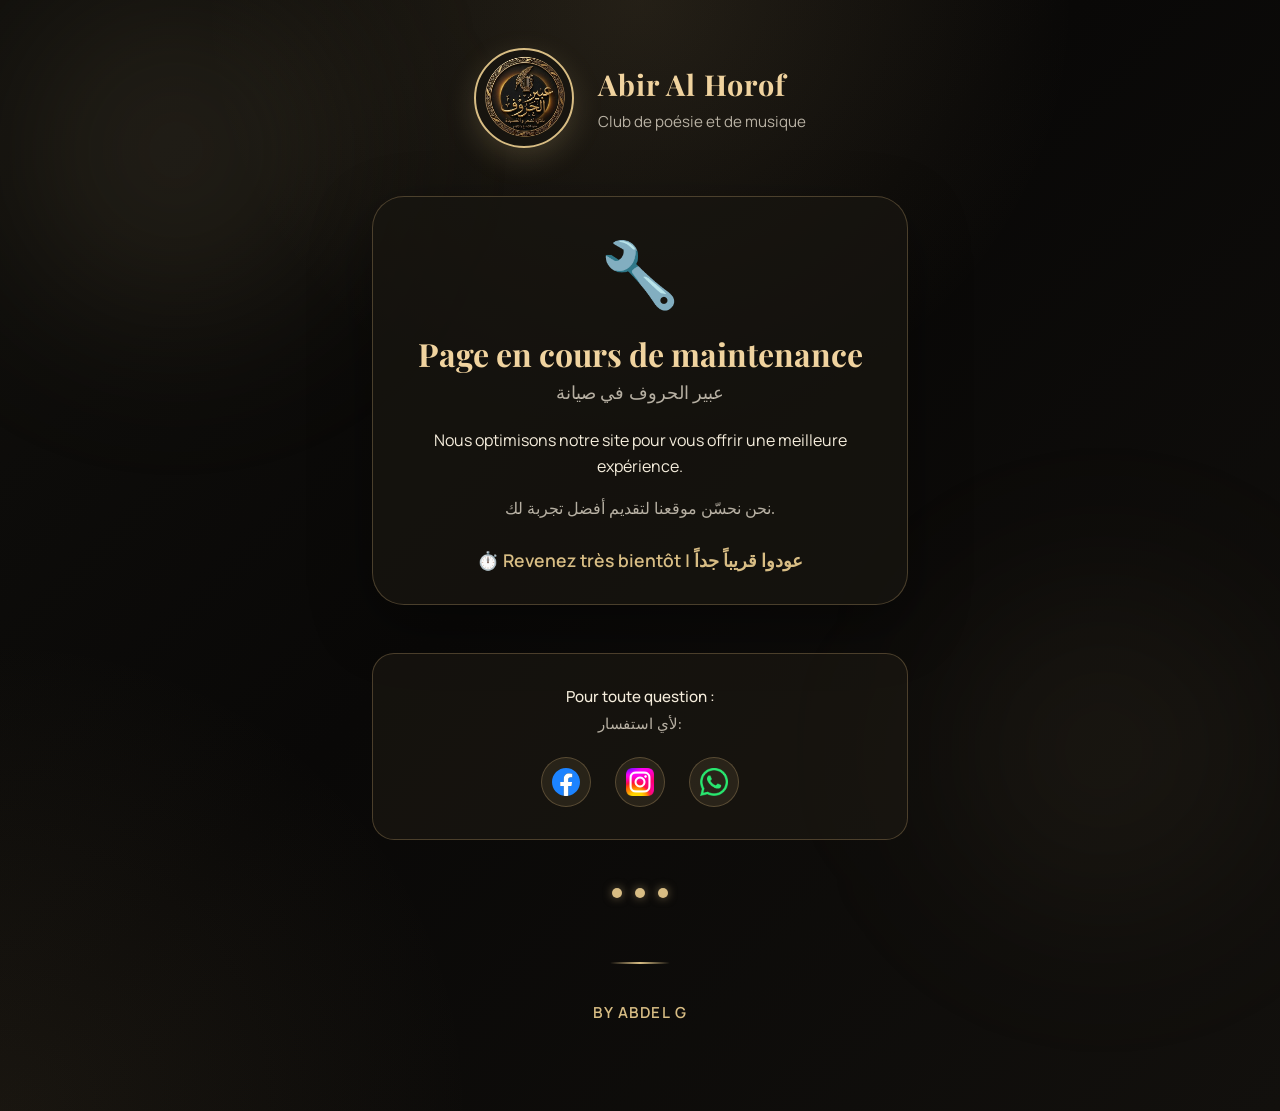
==== commit 463596ac: "new maint" ====
--- a/index.html
+++ b/index.html
@@ -44,13 +44,13 @@
       <p class="contact-text">Pour toute question :</p>
       <p class="contact-text-ar">لأي استفسار:</p>
       <div class="social-links">
-        <a href="https://facebook.com" target="_blank" aria-label="Facebook" class="social-link">
+        <a href="https://www.facebook.com/share/1CDxAFC4Yf/?mibextid=wwXIfr" target="_blank" aria-label="Facebook" class="social-link">
           <img src="src/image/Facebook_logo.svg" alt="Facebook">
         </a>
-        <a href="https://instagram.com" target="_blank" aria-label="Instagram" class="social-link">
+        <a href="https://www.instagram.com/abir_al_horof/" target="_blank" aria-label="Instagram" class="social-link">
           <img src="src/image/Instagram_logo.webp" alt="Instagram">
         </a>
-        <a href="https://whatsapp.com" target="_blank" aria-label="WhatsApp" class="social-link">
+        <a href="https://wa.me/212661962678" target="_blank" aria-label="WhatsApp" class="social-link">
           <img src="src/image/WhatsApp_Logo.webp" alt="WhatsApp">
         </a>
       </div>
@@ -62,6 +62,11 @@
       <span class="dot"></span>
       <span class="dot"></span>
     </div>
+
+    <!-- Footer -->
+    <footer class="maintenance-footer">
+      <a class="footer-credit" href="https://www.instagram.com/abdelkrimgarwaoui_off/" target="_blank" rel="noreferrer">by abdel G</a>
+    </footer>
   </div>
 
   <style>
@@ -119,6 +124,107 @@
     .dot:nth-child(3) {
       animation-delay: 0.4s;
     }
+
+    /* Footer */
+    .maintenance-footer {
+      margin-top: 4rem;
+      padding: 2rem 2rem;
+      text-align: center;
+      animation: slide-up 0.8s ease-out 0.8s both;
+      position: relative;
+    }
+
+    .maintenance-footer::before {
+      content: "";
+      position: absolute;
+      top: 0;
+      left: 50%;
+      transform: translateX(-50%);
+      width: 60px;
+      height: 2px;
+      background: linear-gradient(90deg, transparent, var(--gold), transparent);
+      border-radius: 1px;
+    }
+
+    .maintenance-footer p {
+      margin: 0;
+      font-size: 0.95rem;
+      color: var(--gold);
+      font-weight: 600;
+      letter-spacing: 1.5px;
+      font-family: "Manrope", sans-serif;
+      text-transform: uppercase;
+      position: relative;
+      display: inline-block;
+    }
+
+    .maintenance-footer a {
+      margin: 0;
+      font-size: 0.95rem;
+      color: var(--gold);
+      font-weight: 600;
+      letter-spacing: 1.5px;
+      font-family: "Manrope", sans-serif;
+      text-transform: uppercase;
+      position: relative;
+      display: inline-block;
+      text-decoration: none;
+      cursor: pointer;
+      animation: footer-glow 2.5s ease-in-out infinite;
+      transition: all 0.3s ease;
+      padding: 0.5rem 1rem;
+      border-radius: 8px;
+    }
+
+    @keyframes footer-glow {
+      0%, 100% {
+        text-shadow: 0 0 10px rgba(216, 189, 132, 0.4);
+      }
+      50% {
+        text-shadow: 0 0 20px rgba(216, 189, 132, 0.8);
+      }
+    }
+
+    .maintenance-footer a:hover {
+      transform: scale(1.08) translateY(-2px);
+      text-shadow: 0 0 30px rgba(216, 189, 132, 1), 0 0 50px rgba(216, 189, 132, 0.6);
+      background: rgba(216, 189, 132, 0.1);
+      padding: 0.5rem 1.2rem;
+    }
+
+    .maintenance-footer a:active {
+      transform: scale(1.04) translateY(0);
+    }
+
+    .maintenance-footer p::after,
+    .maintenance-footer a::after {
+      content: "";
+      position: absolute;
+      bottom: -4px;
+      left: 50%;
+      transform: translateX(-50%);
+      width: 0;
+      height: 2px;
+      background: linear-gradient(90deg, transparent, var(--gold), transparent);
+      transition: width 0.4s ease;
+    }
+
+    .maintenance-footer p:hover::after,
+    .maintenance-footer a:hover::after {
+      width: 80%;
+    }
+
+    @media (max-width: 640px) {
+      .maintenance-footer {
+        margin-top: 3rem;
+        padding: 1.5rem 1rem;
+      }
+
+      .maintenance-footer p {
+        font-size: 0.85rem;
+        letter-spacing: 1px;
+      }
+    }
   </style>
 </body>
 </html>
--- a/maintenance-style.css
+++ b/maintenance-style.css
@@ -256,6 +256,68 @@
   box-shadow: 0 0 10px rgba(216, 189, 132, 0.5);
 }
 
+/* ===== Footer ===== */
+.maintenance-footer {
+  margin-top: 4rem;
+  padding: 2rem 2rem;
+  text-align: center;
+  position: relative;
+}
+
+.maintenance-footer::before {
+  content: "";
+  position: absolute;
+  top: 0;
+  left: 50%;
+  transform: translateX(-50%);
+  width: 60px;
+  height: 2px;
+  background: linear-gradient(90deg, transparent, var(--gold), transparent);
+  border-radius: 1px;
+}
+
+.maintenance-footer p {
+  margin: 0;
+  font-size: 0.95rem;
+  color: var(--gold);
+  font-weight: 600;
+  letter-spacing: 1.5px;
+  font-family: "Manrope", sans-serif;
+  text-transform: uppercase;
+  position: relative;
+  display: inline-block;
+}
+
+.maintenance-footer a {
+  margin: 0;
+  font-size: 0.95rem;
+  color: var(--gold);
+  font-weight: 600;
+  letter-spacing: 1.5px;
+  font-family: "Manrope", sans-serif;
+  text-transform: uppercase;
+  position: relative;
+  display: inline-block;
+  text-decoration: none;
+}
+
+.maintenance-footer p::after,
+.maintenance-footer a::after {
+  content: "";
+  position: absolute;
+  bottom: -4px;
+  left: 0;
+  width: 0;
+  height: 1px;
+  background: var(--gold);
+  transition: width 0.4s ease;
+}
+
+.maintenance-footer p:hover::after,
+.maintenance-footer a:hover::after {
+  width: 100%;
+}
+
 /* ===== Responsive ===== */
 @media (max-width: 640px) {
   .maintenance-container {
@@ -333,4 +395,15 @@
   .brand-tagline {
     font-size: 0.85rem;
   }
-}
+
+  .maintenance-footer {
+    margin-top: 3rem;
+    padding: 1.5rem 1rem;
+  }
+
+  .maintenance-footer p,
+  .maintenance-footer a {
+    font-size: 0.85rem;
+    letter-spacing: 1px;
+  }
+}
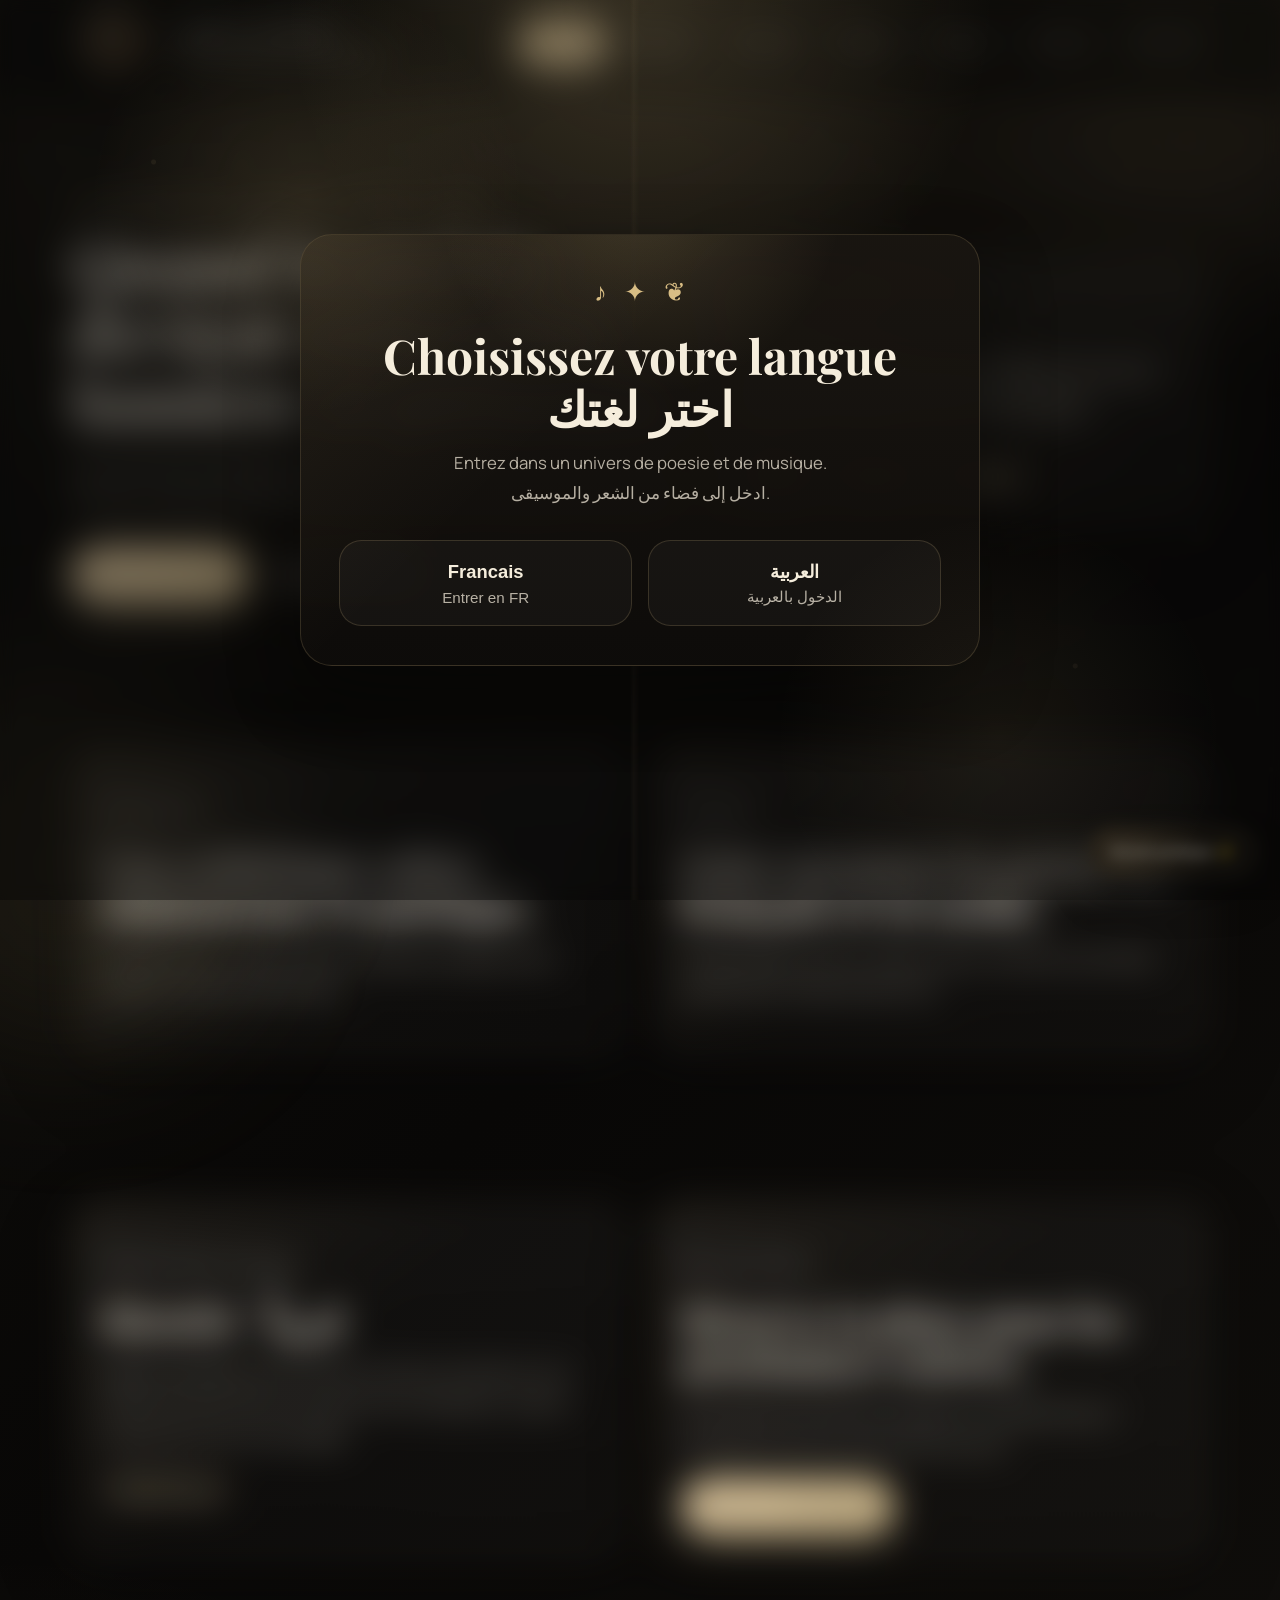
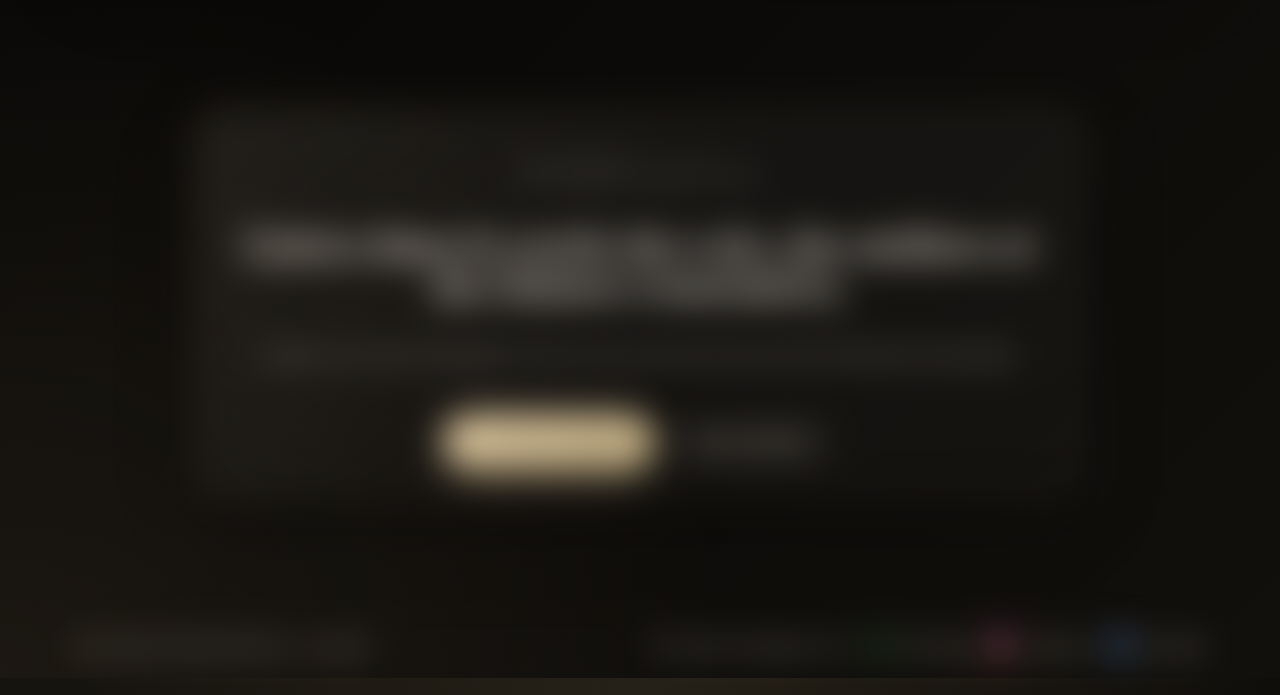
==== commit 6f5f83e8: "generation de pdf" ====
--- a/index.html
+++ b/index.html
@@ -7,224 +7,156 @@
   <link rel="preconnect" href="https://fonts.googleapis.com">
   <link rel="preconnect" href="https://fonts.gstatic.com" crossorigin>
   <link href="https://fonts.googleapis.com/css2?family=Amiri:wght@400;700&family=Playfair+Display:wght@400;500;600;700&family=Manrope:wght@400;500;600;700&display=swap" rel="stylesheet">
-  <link rel="stylesheet" href="maintenance-style.css">
+  <link rel="stylesheet" href="style.css">
 </head>
-<body>
-  <div class="maintenance-container">
-    <!-- Logo -->
-    <div class="logo-section">
-      <img src="src/image/logo.png" alt="Logo Abir Al Horof" class="maintenance-logo">
-      <div class="brand-text">
-        <h1 class="brand-name">Abir Al Horof</h1>
-        <p class="brand-tagline">Club de poésie et de musique</p>
+<body data-page="home">
+  <canvas class="particles-layer" id="particlesLayer" aria-hidden="true"></canvas>
+  <div class="site-shell">
+    <header class="header">
+      <nav class="navbar container">
+        <a class="brand" href="index.html" aria-label="Abir Al Horof Poetry Club">
+          <div class="logo-frame">
+            <canvas id="logoCanvas" class="logo-canvas" width="132" height="132" aria-hidden="true"></canvas>
+            <img id="logoSource" src="src/image/logo.png" alt="Logo Abir Al Horof" hidden>
+          </div>
+          <div class="brand-copy">
+            <span class="brand-title" data-i18n="brand.name">Abir Al Horof</span>
+            <span class="brand-subtitle" data-i18n="brand.tagline">Club de poésie et de musique</span>
+          </div>
+        </a>
+        <button class="nav-toggle" type="button" aria-label="Menu" aria-expanded="false">
+          <span></span>
+          <span></span>
+        </button>
+        <div class="nav-panel">
+          <div class="nav-links">
+            <a href="index.html" data-nav="home" data-i18n="nav.home">Accueil</a>
+            <a href="about.html" data-nav="about" data-i18n="nav.about">À propos</a>
+            <a href="activities.html" data-nav="activities" data-i18n="nav.activities">Activités</a>
+            <a href="soirees.html" data-nav="soirees" data-i18n="nav.soirees">Soirées</a>
+            <a href="poems.html" data-nav="poems" data-i18n="nav.poems">Poèmes</a>
+            <a href="contact.html" data-nav="contact" data-i18n="nav.contact">Contact</a>
+          </div>
+          <button class="lang-switch" type="button" aria-label="Changer la langue">
+            <span data-lang-current>FR</span>
+            <span class="lang-divider">/</span>
+            <span data-lang-target>AR</span>
+          </button>
+        </div>
+      </nav>
+    </header>
+    <main>
+      <section class="hero section">
+        <div class="container hero-grid">
+          <div class="hero-copy reveal">
+            <p class="eyebrow" data-i18n="home.eyebrow">Une maison pour les mots, la musique et l'âme.</p>
+            <h1 class="typing-text" data-typing data-i18n="home.title">Quand la poésie devient rencontre, lumière et présence.</h1>
+            <p class="hero-text" data-i18n="home.text">Abir Al Horof est un espace artistique où la sensibilité littéraire, la voix et la beauté du verbe se rencontrent dans une atmosphère élégante et inspirante.</p>
+            <div class="hero-actions">
+              <a class="button button-primary" href="about.html" data-i18n="home.ctaPrimary">Découvrir le club</a>
+              <a class="button button-secondary" href="join.html" data-i18n="home.ctaSecondary">Rejoindre le club</a>
+            </div>
+          </div>
+          <div class="hero-card reveal reveal-delay">
+            <div class="ornament"></div>
+            <div class="quote-block">
+              <p class="quote-mark">"</p>
+              <p class="quote-text" data-i18n="home.quote">Ici, la lettre respire, la voix s'élève et la scène accueille chaque émotion avec grâce.</p>
+            </div>
+            <div class="hero-meta">
+              <span data-i18n="home.metaOne">Poésie</span>
+              <span data-i18n="home.metaTwo">Musique</span>
+              <span data-i18n="home.metaThree">Création</span>
+            </div>
+          </div>
+        </div>
+      </section>
+      <section class="section">
+        <div class="container split-grid">
+          <article class="feature-card reveal">
+            <p class="card-label" data-i18n="home.featureOne.label">Ambiance</p>
+            <h2 data-i18n="home.featureOne.title">Une esthétique sobre, chaleureuse et poétique.</h2>
+            <p data-i18n="home.featureOne.text">Le club cultive un cadre raffiné où la parole se déploie avec douceur, écoute et profondeur.</p>
+          </article>
+          <article class="feature-card reveal reveal-delay">
+            <p class="card-label" data-i18n="home.featureTwo.label">Vision</p>
+            <h2 data-i18n="home.featureTwo.title">Faire rayonner la poésie en français et en arabe.</h2>
+            <p data-i18n="home.featureTwo.text">Chaque page relie deux langues, deux rythmes et une même passion pour la beauté des mots.</p>
+          </article>
+        </div>
+      </section>
+      <section class="section">
+        <div class="container split-grid">
+          <article class="event-card reveal">
+            <p class="card-label" data-i18n="home.events.nextSoiree.label">Prochaine soirée</p>
+            <h2 data-i18n="home.events.nextSoiree.title">Bientôt / قريباً</h2>
+            <p data-i18n="home.events.nextSoiree.text">L'après-midi débute à 10h à la Ferme l'Olivier de Yasmine. Une rencontre sensorielle et poétique entre méditation, marche consciente et lecture partagée.</p>
+            <span class="status-pill" data-i18n="common.comingSoon">Bientot / قريباً</span>
+          </article>
+          <article class="feature-card reveal reveal-delay ticket-card">
+            <p class="card-label" data-i18n="home.ticket.label">Billetterie</p>
+            <h2 data-i18n="home.ticket.title">Réserve ta place pour les prochaines soirées.</h2>
+            <p data-i18n="home.ticket.text">Une interface de billetterie élégante est déjà prête pour accueillir les futures réservations du club.</p>
+            <a class="button button-primary" href="reservation.html" data-i18n="home.ticket.notice">Réserver maintenant</a>
+          </article>
+        </div>
+      </section>
+      <section class="section join-section" id="join-club">
+        <div class="container join-banner reveal">
+          <article class="feature-card join-cta-card">
+            <p class="card-label" data-i18n="home.join.label">Rejoindre عبير الحروف</p>
+            <h2 data-i18n="home.join.title">Entrez dans le cercle des voix, des ateliers et des futures rencontres.</h2>
+            <p data-i18n="home.join.text">Laissez-nous votre message pour recevoir les annonces du club et les informations d'inscription.</p>
+            <div class="join-cta-actions">
+              <a class="button button-primary" href="join.html" data-i18n="home.join.cta">Je souhaite rejoindre</a>
+              <a class="button button-secondary" href="contact.html" data-i18n="home.join.secondary">Nous contacter</a>
+            </div>
+          </article>
+        </div>
+      </section>
+    </main>
+    <footer class="footer">
+      <div class="container footer-content">
+        <div class="footer-copy-group">
+          <p data-i18n="footer.copy">Abir Al Horof Club de Poésie.</p>
+          <a class="footer-credit" href="https://www.instagram.com/abdelkrimgarwaoui_off/" target="_blank" rel="noreferrer">by abdel G</a>
+        </div>
+        <div class="footer-links">
+          <a class="social-link" href="mailto:abiralhorof@gmail.com">
+            <svg class="social-icon-mail" viewBox="0 0 24 24" aria-hidden="true" fill="none" xmlns="http://www.w3.org/2000/svg">
+              <path d="M3.5 6.5H20.5V17.5H3.5V6.5Z" stroke="currentColor" stroke-width="1.8" rx="2"/>
+              <path d="M4.5 8L12 13.5L19.5 8" stroke="currentColor" stroke-width="1.8" stroke-linecap="round" stroke-linejoin="round"/>
+            </svg>
+            <span>abiralhorof@gmail.com</span>
+          </a>
+          <a class="social-link" href="https://wa.me/212661962678" target="_blank" rel="noreferrer">
+            <img src="src/image/WhatsApp_Logo.webp" alt="WhatsApp">
+            <span>WhatsApp</span>
+          </a>
+          <a class="social-link" href="https://www.instagram.com/abir_al_horof/" target="_blank" rel="noreferrer">
+            <img src="src/image/Instagram_logo.webp" alt="Instagram">
+            <span>Instagram</span>
+          </a>
+          <a class="social-link" href="https://www.facebook.com/share/1CDxAFC4Yf/?mibextid=wwXIfr" target="_blank" rel="noreferrer">
+            <img src="src/image/Facebook_logo.svg" alt="Facebook">
+            <span>Facebook</span>
+          </a>
+        </div>
       </div>
-    </div>
-
-    <!-- Maintenance Message -->
-    <div class="maintenance-content">
-      <div class="maintenance-icon">🔧</div>
-      
-      <h2 class="maintenance-title">Page en cours de maintenance</h2>
-      <p class="maintenance-subtitle">عبير الحروف في صيانة</p>
-      
-      <p class="maintenance-message">
-        Nous optimisons notre site pour vous offrir une meilleure expérience.
-      </p>
-      <p class="maintenance-message-ar">
-        نحن نحسّن موقعنا لتقديم أفضل تجربة لك.
-      </p>
-      
-      <p class="maintenance-time">
-        ⏱️ Revenez très bientôt | عودوا قريباً جداً
-      </p>
-    </div>
-
-    <!-- Contact Info -->
-    <div class="contact-section">
-      <p class="contact-text">Pour toute question :</p>
-      <p class="contact-text-ar">لأي استفسار:</p>
-      <div class="social-links">
-        <a href="https://www.facebook.com/share/1CDxAFC4Yf/?mibextid=wwXIfr" target="_blank" aria-label="Facebook" class="social-link">
-          <img src="src/image/Facebook_logo.svg" alt="Facebook">
-        </a>
-        <a href="https://www.instagram.com/abir_al_horof/" target="_blank" aria-label="Instagram" class="social-link">
-          <img src="src/image/Instagram_logo.webp" alt="Instagram">
-        </a>
-        <a href="https://wa.me/212661962678" target="_blank" aria-label="WhatsApp" class="social-link">
-          <img src="src/image/WhatsApp_Logo.webp" alt="WhatsApp">
-        </a>
-      </div>
-    </div>
-
-    <!-- Animation -->
-    <div class="animation-dots">
-      <span class="dot"></span>
-      <span class="dot"></span>
-      <span class="dot"></span>
-    </div>
-
-    <!-- Footer -->
-    <footer class="maintenance-footer">
-      <a class="footer-credit" href="https://www.instagram.com/abdelkrimgarwaoui_off/" target="_blank" rel="noreferrer">by abdel G</a>
     </footer>
   </div>
-
-  <style>
-    @keyframes pulse {
-      0%, 100% { opacity: 0.5; }
-      50% { opacity: 1; }
-    }
-
-    @keyframes fadeInScale {
-      from {
-        opacity: 0;
-        transform: scale(0.95);
-      }
-      to {
-        opacity: 1;
-        transform: scale(1);
-      }
-    }
-
-    @keyframes slide-up {
-      from {
-        opacity: 0;
-        transform: translateY(20px);
-      }
-      to {
-        opacity: 1;
-        transform: translateY(0);
-      }
-    }
-
-    .maintenance-container {
-      animation: fadeInScale 0.8s ease-out;
-    }
-
-    .logo-section {
-      animation: slide-up 0.8s ease-out 0.2s both;
-    }
-
-    .maintenance-content {
-      animation: slide-up 0.8s ease-out 0.4s both;
-    }
-
-    .contact-section {
-      animation: slide-up 0.8s ease-out 0.6s both;
-    }
-
-    .dot {
-      animation: pulse 1.4s ease-in-out infinite;
-    }
-
-    .dot:nth-child(2) {
-      animation-delay: 0.2s;
-    }
-
-    .dot:nth-child(3) {
-      animation-delay: 0.4s;
-    }
-
-    /* Footer */
-    .maintenance-footer {
-      margin-top: 4rem;
-      padding: 2rem 2rem;
-      text-align: center;
-      animation: slide-up 0.8s ease-out 0.8s both;
-      position: relative;
-    }
-
-    .maintenance-footer::before {
-      content: "";
-      position: absolute;
-      top: 0;
-      left: 50%;
-      transform: translateX(-50%);
-      width: 60px;
-      height: 2px;
-      background: linear-gradient(90deg, transparent, var(--gold), transparent);
-      border-radius: 1px;
-    }
-
-    .maintenance-footer p {
-      margin: 0;
-      font-size: 0.95rem;
-      color: var(--gold);
-      font-weight: 600;
-      letter-spacing: 1.5px;
-      font-family: "Manrope", sans-serif;
-      text-transform: uppercase;
-      position: relative;
-      display: inline-block;
-    }
-
-    .maintenance-footer a {
-      margin: 0;
-      font-size: 0.95rem;
-      color: var(--gold);
-      font-weight: 600;
-      letter-spacing: 1.5px;
-      font-family: "Manrope", sans-serif;
-      text-transform: uppercase;
-      position: relative;
-      display: inline-block;
-      text-decoration: none;
-      cursor: pointer;
-      animation: footer-glow 2.5s ease-in-out infinite;
-      transition: all 0.3s ease;
-      padding: 0.5rem 1rem;
-      border-radius: 8px;
-    }
-
-    @keyframes footer-glow {
-      0%, 100% {
-        text-shadow: 0 0 10px rgba(216, 189, 132, 0.4);
-      }
-      50% {
-        text-shadow: 0 0 20px rgba(216, 189, 132, 0.8);
-      }
-    }
-
-    .maintenance-footer a:hover {
-      transform: scale(1.08) translateY(-2px);
-      text-shadow: 0 0 30px rgba(216, 189, 132, 1), 0 0 50px rgba(216, 189, 132, 0.6);
-      background: rgba(216, 189, 132, 0.1);
-      padding: 0.5rem 1.2rem;
-    }
-
-    .maintenance-footer a:active {
-      transform: scale(1.04) translateY(0);
-    }
-
-    .maintenance-footer p::after,
-    .maintenance-footer a::after {
-      content: "";
-      position: absolute;
-      bottom: -4px;
-      left: 50%;
-      transform: translateX(-50%);
-      width: 0;
-      height: 2px;
-      background: linear-gradient(90deg, transparent, var(--gold), transparent);
-      transition: width 0.4s ease;
-    }
-
-    .maintenance-footer p:hover::after,
-    .maintenance-footer a:hover::after {
-      width: 80%;
-    }
-
-    @media (max-width: 640px) {
-      .maintenance-footer {
-        margin-top: 3rem;
-        padding: 1.5rem 1rem;
-      }
-
-      .maintenance-footer p {
-        font-size: 0.85rem;
-        letter-spacing: 1px;
-      }
-    }
-  </style>
+  <button class="quote-fab" id="quoteFab" type="button">
+    <span data-i18n="home.quotes.button">Inspire-moi ✨</span>
+  </button>
+  <div class="quote-modal" id="quoteModal" hidden>
+    <div class="quote-modal-backdrop" data-close-quote></div>
+    <div class="quote-modal-card" role="dialog" aria-modal="true" aria-labelledby="quoteModalTitle">
+      <button class="quote-close" type="button" aria-label="Fermer" data-close-quote>&times;</button>
+      <p class="eyebrow" id="quoteModalTitle" data-i18n="home.quotes.label">Inspiration poetique</p>
+      <blockquote class="quote-modal-text" id="quoteModalText"></blockquote>
+      <p class="quote-modal-author" id="quoteModalAuthor"></p>
+    </div>
+  </div>
+  <script src="script.js"></script>
 </body>
 </html>
--- a/style.css
+++ b/style.css
@@ -0,0 +1,1356 @@
+:root {
+  --bg: #0d0c0a;
+  --bg-soft: #171510;
+  --surface: rgba(24, 21, 16, 0.78);
+  --surface-strong: rgba(33, 28, 21, 0.92);
+  --line: rgba(214, 181, 121, 0.28);
+  --gold: #d8bd84;
+  --gold-strong: #f0d39f;
+  --text: #f5eddc;
+  --muted: rgba(245, 237, 220, 0.72);
+  --shadow: 0 20px 60px rgba(0, 0, 0, 0.35);
+  --radius-lg: 32px;
+  --radius-md: 22px;
+  --radius-sm: 999px;
+  --container: min(1120px, calc(100% - 2rem));
+  --transition: 280ms ease;
+}
+
+* { box-sizing: border-box; }
+html { scroll-behavior: smooth; }
+
+body {
+  margin: 0;
+  min-height: 100vh;
+  color: var(--text);
+  background:
+    radial-gradient(circle at top, rgba(214, 181, 121, 0.12), transparent 34%),
+    radial-gradient(circle at bottom left, rgba(214, 181, 121, 0.08), transparent 28%),
+    linear-gradient(135deg, #100f0c 0%, #090807 45%, #12100d 100%);
+  font-family: "Manrope", sans-serif;
+  overflow-x: hidden;
+}
+
+body.is-loading {
+  overflow: hidden;
+}
+
+body::before,
+body::after {
+  content: "";
+  position: fixed;
+  width: 24rem;
+  height: 24rem;
+  border-radius: 50%;
+  pointer-events: none;
+  filter: blur(80px);
+  z-index: -1;
+}
+
+body::before {
+  top: -8rem;
+  right: -8rem;
+  background: rgba(216, 189, 132, 0.12);
+}
+
+body::after {
+  bottom: -10rem;
+  left: -8rem;
+  background: rgba(216, 189, 132, 0.08);
+}
+
+body.lang-fr { font-family: "Manrope", sans-serif; }
+body.lang-ar { font-family: "Amiri", serif; }
+body.gate-open { overflow: hidden; }
+
+a { color: inherit; text-decoration: none; }
+img, canvas { display: block; max-width: 100%; }
+
+.site-shell {
+  min-height: 100vh;
+  display: flex;
+  flex-direction: column;
+  position: relative;
+  z-index: 1;
+}
+
+body.gate-open .site-shell {
+  filter: blur(18px) saturate(0.82);
+  transform: scale(1.015);
+  pointer-events: none;
+  user-select: none;
+}
+
+.container {
+  width: var(--container);
+  margin: 0 auto;
+}
+
+.section { padding: 4.5rem 0; }
+
+.header {
+  position: sticky;
+  top: 0;
+  z-index: 30;
+  backdrop-filter: blur(20px);
+  background: rgba(8, 8, 7, 0.55);
+  border-bottom: 1px solid rgba(214, 181, 121, 0.12);
+}
+
+.navbar {
+  display: flex;
+  align-items: center;
+  justify-content: space-between;
+  gap: 1rem;
+  padding: 1rem 0;
+}
+
+.brand {
+  display: inline-flex;
+  align-items: center;
+  gap: 1rem;
+  min-width: 0;
+  max-width: 100%;
+}
+
+.logo-frame {
+  position: relative;
+  flex: 0 0 auto;
+  width: 84px;
+  height: 84px;
+  border-radius: 50%;
+  overflow: hidden;
+  isolation: isolate;
+  padding: 0.35rem;
+  background: radial-gradient(circle at center, rgba(216, 189, 132, 0.06), rgba(216, 189, 132, 0.015) 62%, transparent 74%);
+  box-shadow: 0 0 0 1px rgba(216, 189, 132, 0.12), 0 18px 38px rgba(0, 0, 0, 0.24);
+}
+
+.logo-canvas {
+  display: none;
+}
+
+#logoSource[hidden] {
+  display: block !important;
+}
+
+#logoSource {
+  width: 100%;
+  height: 100%;
+  object-fit: cover;
+  object-position: center;
+  border-radius: 50%;
+  mix-blend-mode: screen;
+  filter: contrast(1.06) brightness(1.02) saturate(0.92) drop-shadow(0 8px 18px rgba(216, 189, 132, 0.12));
+}
+
+.brand-copy {
+  display: grid;
+  gap: 0.15rem;
+  min-width: 0;
+}
+
+.brand-title {
+  font-family: "Playfair Display", serif;
+  font-size: 1.2rem;
+  letter-spacing: 0.08em;
+  text-transform: uppercase;
+}
+
+.brand-subtitle {
+  color: var(--muted);
+  font-size: 0.92rem;
+}
+
+body.lang-ar .brand-title,
+body.lang-ar h1,
+body.lang-ar h2,
+body.lang-ar h3,
+body.lang-ar .poem-title {
+  font-family: "Amiri", serif;
+  letter-spacing: 0;
+  text-transform: none;
+}
+
+.nav-toggle {
+  display: none;
+  flex-direction: column;
+  gap: 0.4rem;
+  width: 3rem;
+  height: 3rem;
+  border: 1px solid var(--line);
+  border-radius: 50%;
+  background: rgba(255, 255, 255, 0.02);
+  align-items: center;
+  justify-content: center;
+  cursor: pointer;
+}
+
+.nav-toggle span {
+  width: 1.1rem;
+  height: 1px;
+  background: var(--gold);
+  transition: transform var(--transition), opacity var(--transition);
+}
+
+.nav-panel { display: flex; align-items: center; gap: 1rem; }
+.nav-links { display: flex; align-items: center; gap: 0.4rem; flex-wrap: wrap; }
+
+.nav-links a,
+.lang-switch {
+  border-radius: var(--radius-sm);
+  padding: 0.7rem 1rem;
+  color: var(--muted);
+  transition: color var(--transition), background var(--transition), transform var(--transition);
+}
+
+.nav-links a:hover,
+.lang-switch:hover {
+  color: var(--text);
+  background: rgba(216, 189, 132, 0.08);
+  transform: translateY(-1px);
+}
+
+.nav-links a.is-active {
+  color: var(--bg);
+  background: linear-gradient(135deg, var(--gold), var(--gold-strong));
+  box-shadow: 0 14px 28px rgba(216, 189, 132, 0.2);
+}
+
+.lang-switch {
+  display: inline-flex;
+  align-items: center;
+  gap: 0.35rem;
+  border: 1px solid var(--line);
+  background: rgba(255, 255, 255, 0.02);
+  cursor: pointer;
+}
+
+.lang-divider { opacity: 0.5; }
+
+.hero { padding-top: 5rem; }
+
+.hero-grid,
+.split-grid,
+.founders-grid,
+.contact-grid,
+.cards-grid,
+.soiree-layout,
+.gallery-grid,
+.join-grid {
+  display: grid;
+  gap: 1.5rem;
+}
+
+.hero-grid {
+  grid-template-columns: minmax(0, 1.1fr) minmax(320px, 0.9fr);
+  align-items: center;
+}
+
+.hero-copy h1,
+.page-intro h1,
+.section-heading h2,
+.feature-card h2,
+.event-card h2,
+.gallery-card h3,
+.quote-modal-text,
+.form-heading h3 {
+  font-family: "Playfair Display", serif;
+  font-size: clamp(2.4rem, 5vw, 4.8rem);
+  line-height: 1.05;
+  margin: 0;
+}
+
+.page-intro h1,
+.section-heading h2 { font-size: clamp(2.2rem, 4vw, 4rem); }
+.feature-card h2, .event-card h2 { font-size: clamp(1.6rem, 3vw, 2.4rem); }
+.gallery-card h3,
+.form-heading h3 { font-size: clamp(1.35rem, 2.5vw, 2rem); }
+
+.eyebrow,
+.card-label,
+.contact-label {
+  color: var(--gold);
+  text-transform: uppercase;
+  letter-spacing: 0.16em;
+  font-size: 0.82rem;
+}
+
+body.lang-ar .eyebrow,
+body.lang-ar .card-label,
+body.lang-ar .contact-label {
+  letter-spacing: 0;
+}
+
+.hero-text,
+.page-intro p,
+.section-heading p,
+.feature-card p,
+.event-card p,
+.founder-card p,
+.person-card p,
+.contact-card strong,
+.footer p,
+.poem-links a {
+  color: var(--muted);
+  font-size: 1.05rem;
+  line-height: 1.9;
+}
+
+.hero-actions {
+  display: flex;
+  flex-wrap: wrap;
+  gap: 0.9rem;
+  margin-top: 2rem;
+}
+
+.button {
+  display: inline-flex;
+  align-items: center;
+  justify-content: center;
+  min-height: 3.25rem;
+  padding: 0.95rem 1.4rem;
+  border-radius: var(--radius-sm);
+  font-weight: 600;
+  transition: transform var(--transition), box-shadow var(--transition), background var(--transition);
+}
+
+.button:hover { transform: translateY(-2px); }
+
+.button-primary {
+  color: var(--bg);
+  background: linear-gradient(135deg, var(--gold-strong), var(--gold));
+  box-shadow: 0 20px 35px rgba(216, 189, 132, 0.18);
+}
+
+.button-secondary {
+  border: 1px solid var(--line);
+  background: rgba(255, 255, 255, 0.02);
+}
+
+.ticket-notice-button {
+  width: fit-content;
+  margin-top: 0.6rem;
+  color: var(--bg);
+  border: 1px solid rgba(240, 211, 159, 0.3);
+  background: linear-gradient(135deg, var(--gold-strong), var(--gold));
+  box-shadow: 0 16px 32px rgba(216, 189, 132, 0.2);
+  opacity: 1;
+}
+
+.ticket-notice-button:disabled {
+  color: var(--bg);
+  background: linear-gradient(135deg, var(--gold-strong), var(--gold));
+  border-color: rgba(240, 211, 159, 0.3);
+}
+
+.button:disabled,
+.disabled-button { opacity: 0.9; cursor: not-allowed; }
+
+.hero-card,
+.feature-card,
+.founder-card,
+.person-card,
+.event-card,
+.contact-card,
+.gallery-card,
+.poem-link,
+.poem-shell {
+  position: relative;
+  overflow: hidden;
+  border-radius: var(--radius-lg);
+  border: 1px solid var(--line);
+  background: linear-gradient(180deg, rgba(255, 255, 255, 0.04), rgba(255, 255, 255, 0.02));
+  box-shadow: var(--shadow);
+}
+
+.hero-card,
+.feature-card,
+.founder-card,
+.person-card,
+.event-card,
+.contact-card,
+.gallery-card,
+.poem-link {
+  padding: 1.8rem;
+}
+
+.hero-card::before,
+.feature-card::before,
+.founder-card::before,
+.person-card::before,
+.event-card::before,
+.contact-card::before,
+.gallery-card::before,
+.poem-link::before,
+.poem-shell::before {
+  content: "";
+  position: absolute;
+  inset: 0;
+  background: linear-gradient(135deg, rgba(216, 189, 132, 0.09), transparent 48%);
+  opacity: 0.7;
+  pointer-events: none;
+}
+
+.ornament {
+  position: absolute;
+  top: -4rem;
+  right: -4rem;
+  width: 10rem;
+  height: 10rem;
+  border-radius: 50%;
+  border: 1px solid rgba(216, 189, 132, 0.12);
+}
+
+body.lang-ar .ornament {
+  right: auto;
+  left: -4rem;
+}
+
+.quote-block { position: relative; z-index: 1; }
+.quote-mark {
+  font-family: "Playfair Display", serif;
+  font-size: 5rem;
+  line-height: 1;
+  margin: 0;
+  color: rgba(216, 189, 132, 0.42);
+}
+
+.quote-text {
+  margin-top: -1rem;
+  font-size: 1.25rem;
+  line-height: 1.8;
+}
+
+.hero-meta {
+  display: flex;
+  gap: 0.6rem;
+  flex-wrap: wrap;
+  margin-top: 2rem;
+}
+
+.hero-meta span,
+.status-pill {
+  display: inline-flex;
+  align-items: center;
+  justify-content: center;
+  min-height: 2.25rem;
+  padding: 0.3rem 0.9rem;
+  border-radius: var(--radius-sm);
+  border: 1px solid var(--line);
+  background: rgba(216, 189, 132, 0.08);
+  color: var(--gold-strong);
+}
+
+.split-grid,
+.founders-grid,
+.soiree-layout { grid-template-columns: repeat(2, minmax(0, 1fr)); }
+
+.founders-list,
+.cards-grid,
+.contact-grid {
+  display: grid;
+  gap: 1.2rem;
+}
+
+.cards-grid { grid-template-columns: repeat(3, minmax(0, 1fr)); }
+.contact-grid { grid-template-columns: repeat(2, minmax(0, 1fr)); }
+.gallery-grid { grid-template-columns: repeat(3, minmax(0, 1fr)); }
+
+.contact-card,
+.poem-link,
+.gallery-card,
+.gallery-chip,
+.quote-fab,
+.quote-modal-card,
+.ticket-panel {
+  transition: transform var(--transition), border-color var(--transition), background var(--transition);
+}
+
+.contact-card:hover,
+.poem-link:hover,
+.gallery-card:hover,
+.ticket-panel:hover {
+  transform: translateY(-4px);
+  border-color: rgba(216, 189, 132, 0.4);
+  background: rgba(216, 189, 132, 0.08);
+}
+
+.contact-card-centered {
+  grid-column: 1 / -1;
+  width: min(100%, 24rem);
+  justify-self: center;
+}
+
+.poem-links {
+  display: grid;
+  gap: 1rem;
+  max-width: 760px;
+}
+
+.particles-layer {
+  position: fixed;
+  inset: 0;
+  width: 100%;
+  height: 100%;
+  pointer-events: none;
+  z-index: 0;
+  opacity: 0.45;
+}
+
+.section-heading {
+  display: grid;
+  gap: 0.8rem;
+  margin-bottom: 1.75rem;
+}
+
+.typing-text {
+  min-height: 2.3em;
+}
+
+.typing-text.is-typing::after {
+  content: "";
+  display: inline-block;
+  width: 1px;
+  height: 0.9em;
+  margin-inline-start: 0.22rem;
+  background: var(--gold-strong);
+  vertical-align: baseline;
+  animation: blink 0.8s steps(1) infinite;
+}
+
+.event-preview-grid {
+  grid-template-columns: repeat(2, minmax(0, 1fr));
+}
+
+.gallery-filter {
+  display: flex;
+  flex-wrap: wrap;
+  gap: 0.8rem;
+  margin-bottom: 1.2rem;
+}
+
+.gallery-chip {
+  min-height: 2.9rem;
+  padding: 0.7rem 1.1rem;
+  border-radius: var(--radius-sm);
+  border: 1px solid var(--line);
+  background: rgba(255, 255, 255, 0.02);
+  color: var(--muted);
+  cursor: pointer;
+}
+
+.gallery-chip:hover,
+.gallery-chip.is-active {
+  color: var(--bg);
+  background: linear-gradient(135deg, var(--gold), var(--gold-strong));
+  border-color: transparent;
+}
+
+.gallery-card {
+  display: grid;
+  gap: 1rem;
+  min-height: 290px;
+  align-content: start;
+}
+
+.gallery-card strong {
+  display: inline-flex;
+  align-items: center;
+  justify-content: center;
+  width: fit-content;
+  min-height: 2.2rem;
+  padding: 0.25rem 0.85rem;
+  border-radius: var(--radius-sm);
+  background: rgba(216, 189, 132, 0.1);
+  color: var(--gold-strong);
+  border: 1px solid rgba(216, 189, 132, 0.18);
+}
+
+.gallery-card.is-hidden {
+  display: none;
+}
+
+.gallery-tag,
+.ticket-price {
+  display: inline-flex;
+  align-items: center;
+  justify-content: center;
+  width: fit-content;
+  min-height: 2.3rem;
+  padding: 0.3rem 0.9rem;
+  border-radius: var(--radius-sm);
+  color: var(--gold-strong);
+  background: rgba(216, 189, 132, 0.08);
+  border: 1px solid var(--line);
+}
+
+.ticket-card,
+.ticket-panel {
+  min-height: 100%;
+}
+
+.ticket-panel {
+  display: grid;
+  align-content: start;
+  gap: 1rem;
+}
+
+.join-section {
+  padding-bottom: 5.5rem;
+}
+
+.join-grid {
+  align-items: start;
+}
+
+.join-banner {
+  max-width: 880px;
+}
+
+.join-cta-card {
+  display: grid;
+  gap: 1.1rem;
+  text-align: center;
+}
+
+.join-cta-actions {
+  display: flex;
+  flex-wrap: wrap;
+  justify-content: center;
+  gap: 0.85rem;
+  margin-top: 0.4rem;
+}
+
+.join-form-shell {
+  max-width: 980px;
+}
+
+.join-page-intro {
+  max-width: 760px;
+  margin-bottom: 1.5rem;
+}
+
+.contact-join-action {
+  margin-top: 1.75rem;
+}
+
+.join-form {
+  position: relative;
+  z-index: 1;
+  display: grid;
+  grid-template-columns: repeat(2, minmax(0, 1fr));
+  gap: 1.15rem;
+  align-items: start;
+}
+
+.join-form-intro {
+  display: grid;
+  gap: 0.75rem;
+  margin-bottom: 1.75rem;
+  max-width: 40rem;
+  position: relative;
+  z-index: 1;
+}
+
+.join-form-kicker {
+  margin: 0;
+  color: rgba(245, 237, 220, 0.66);
+  font-size: 0.9rem;
+  letter-spacing: 0.18em;
+  text-transform: uppercase;
+}
+
+.join-form-intro h2 {
+  margin: 0;
+  font-family: "Playfair Display", serif;
+  font-size: clamp(2rem, 5vw, 3.4rem);
+  line-height: 1.02;
+}
+
+body.lang-ar .join-form-intro h2 {
+  font-family: "Amiri", serif;
+}
+
+.join-form-intro p:last-child {
+  margin: 0;
+  color: var(--muted);
+  font-size: 1.04rem;
+  line-height: 1.85;
+}
+
+.form-field {
+  display: grid;
+  gap: 0.55rem;
+}
+
+.form-field-wide,
+.join-form-actions {
+  grid-column: 1 / -1;
+}
+
+.form-field span {
+  color: var(--text);
+  font-weight: 600;
+  font-size: 0.98rem;
+}
+
+.form-field input,
+.form-field textarea {
+  width: 100%;
+  border: 1px solid rgba(216, 189, 132, 0.16);
+  border-radius: 1.25rem;
+  background: linear-gradient(180deg, rgba(255, 255, 255, 0.055), rgba(255, 255, 255, 0.025));
+  color: var(--text);
+  font: inherit;
+  padding: 1rem 1.1rem;
+  outline: none;
+  transition: border-color var(--transition), box-shadow var(--transition), background var(--transition), transform var(--transition);
+}
+
+.form-field input::placeholder,
+.form-field textarea::placeholder {
+  color: rgba(245, 237, 220, 0.4);
+}
+
+.form-field textarea {
+  resize: vertical;
+  min-height: 180px;
+}
+
+.form-field input:focus,
+.form-field textarea:focus {
+  border-color: rgba(216, 189, 132, 0.45);
+  box-shadow: 0 0 0 3px rgba(216, 189, 132, 0.12);
+  background: rgba(255, 255, 255, 0.06);
+  transform: translateY(-1px);
+}
+
+.form-field.is-invalid input,
+.form-field.is-invalid textarea {
+  border-color: rgba(255, 120, 120, 0.7);
+  box-shadow: 0 0 0 3px rgba(255, 120, 120, 0.08);
+}
+
+.form-feedback {
+  min-height: 1.4rem;
+  margin: 0;
+  color: var(--gold-strong);
+  align-self: center;
+}
+
+.join-form-actions {
+  display: flex;
+  flex-wrap: wrap;
+  align-items: center;
+  justify-content: space-between;
+  gap: 1rem;
+  margin-top: 0.25rem;
+}
+
+.quote-fab {
+  position: fixed;
+  right: 1.5rem;
+  bottom: 1.5rem;
+  z-index: 45;
+  display: inline-flex;
+  align-items: center;
+  justify-content: center;
+  gap: 0.55rem;
+  border: 1px solid rgba(216, 189, 132, 0.24);
+  border-radius: var(--radius-sm);
+  padding: 1rem 1.28rem;
+  background: linear-gradient(135deg, rgba(37, 30, 21, 0.96), rgba(20, 18, 14, 0.98));
+  color: var(--text);
+  box-shadow: 0 20px 40px rgba(0, 0, 0, 0.28), 0 0 0 1px rgba(216, 189, 132, 0.08);
+  cursor: pointer;
+  overflow: hidden;
+  animation: quoteFloat 3.8s ease-in-out infinite;
+}
+
+.quote-fab::before {
+  content: "";
+  position: absolute;
+  inset: -30%;
+  background: radial-gradient(circle, rgba(240, 211, 159, 0.28) 0%, rgba(240, 211, 159, 0) 62%);
+  opacity: 0.65;
+  transform: translate3d(-18%, 10%, 0);
+  animation: quoteGlow 4.6s ease-in-out infinite;
+  pointer-events: none;
+}
+
+.quote-fab span {
+  position: relative;
+  z-index: 1;
+  font-weight: 700;
+  letter-spacing: 0.01em;
+}
+
+.quote-fab:hover {
+  animation-play-state: paused;
+  transform: translateY(-8px) scale(1.03);
+  box-shadow: 0 28px 52px rgba(0, 0, 0, 0.34), 0 0 24px rgba(216, 189, 132, 0.18);
+}
+
+.quote-modal {
+  position: fixed;
+  inset: 0;
+  z-index: 80;
+  display: grid;
+  place-items: center;
+  padding: 1.5rem;
+}
+
+.quote-modal[hidden] {
+  display: none;
+}
+
+.quote-modal-backdrop {
+  position: absolute;
+  inset: 0;
+  background: rgba(5, 5, 4, 0.6);
+  backdrop-filter: blur(8px);
+}
+
+.quote-modal-card {
+  position: relative;
+  z-index: 1;
+  width: min(680px, 100%);
+  padding: 2rem;
+  border-radius: 2rem;
+  border: 1px solid rgba(216, 189, 132, 0.22);
+  background: linear-gradient(180deg, rgba(23, 20, 15, 0.96), rgba(13, 11, 9, 0.98));
+  box-shadow: 0 30px 70px rgba(0, 0, 0, 0.42);
+  animation: modalIn 260ms ease;
+}
+
+.quote-close {
+  position: absolute;
+  top: 1rem;
+  right: 1rem;
+  width: 2.6rem;
+  height: 2.6rem;
+  border-radius: 50%;
+  border: 1px solid var(--line);
+  background: rgba(255, 255, 255, 0.04);
+  color: var(--text);
+  font-size: 1.4rem;
+  cursor: pointer;
+}
+
+.quote-modal-text {
+  margin: 1rem 0;
+  font-size: clamp(1.5rem, 2.8vw, 2.3rem);
+  line-height: 1.45;
+}
+
+.quote-modal-author {
+  margin: 0 0 1.4rem;
+  color: var(--gold-strong);
+}
+
+.site-loader {
+  position: fixed;
+  inset: 0;
+  z-index: 140;
+  display: grid;
+  place-items: center;
+  background:
+    radial-gradient(circle at center, rgba(216, 189, 132, 0.14), transparent 35%),
+    rgba(8, 8, 7, 0.96);
+  transition: opacity 520ms ease, visibility 520ms ease;
+}
+
+.site-loader.is-hidden {
+  opacity: 0;
+  visibility: hidden;
+}
+
+.loader-mark {
+  display: grid;
+  justify-items: center;
+  gap: 1rem;
+  text-align: center;
+  animation: loaderPulse 1.1s ease-in-out infinite alternate;
+}
+
+.loader-mark img {
+  width: min(150px, 38vw);
+  height: auto;
+  filter: drop-shadow(0 16px 36px rgba(216, 189, 132, 0.16));
+}
+
+.loader-mark strong {
+  font-family: "Playfair Display", serif;
+  font-size: clamp(1.3rem, 3vw, 2rem);
+  letter-spacing: 0.08em;
+}
+
+.poem-link {
+  font-size: 1.55rem;
+  text-align: center;
+  color: var(--text);
+}
+
+.poem-page {
+  display: block;
+  padding: 1.5rem 0 2rem;
+}
+
+.poem-shell {
+  width: min(100%, 760px);
+  max-width: 760px;
+  margin: 0 auto;
+  padding: 1.6rem 1.2rem;
+  text-align: center;
+  background: rgba(20, 17, 13, 0.88);
+}
+
+.poem-index-page .page-intro {
+  margin-bottom: 1.25rem;
+}
+
+.poem-page .poem-shell,
+.poem-page .poem-body {
+  direction: rtl;
+}
+
+.poem-page .lang-switch {
+  display: none;
+}
+
+.poem-title {
+  margin: 0 0 0.7rem;
+  font-size: clamp(1.7rem, 2.4vw, 2.5rem);
+}
+
+.poem-credit,
+.poem-subtitle,
+.poem-refrain {
+  position: relative;
+  z-index: 1;
+  color: var(--gold-strong);
+}
+
+.poem-credit {
+  margin: 0 0 1.2rem;
+  font-size: 0.92rem;
+  opacity: 0.9;
+}
+
+.poem-subtitle {
+  margin: 1.8rem 0 0.75rem;
+  font-size: 1.05rem;
+  text-align: center;
+}
+
+.poem-refrain {
+  margin: 1.3rem 0 0.65rem;
+  font-size: 0.98rem;
+  text-align: center;
+}
+
+.poem-body {
+  position: relative;
+  z-index: 1;
+  font-family: "Amiri", serif;
+  font-size: clamp(1.05rem, 1.45vw, 1.28rem);
+  line-height: 1.65;
+  color: #fbf4e6;
+  text-align: right;
+  unicode-bidi: plaintext;
+}
+
+.poem-section {
+  display: grid;
+  gap: 0.08rem;
+}
+
+.poem-section p {
+  margin: 0;
+  padding-inline: 0;
+}
+
+.footer {
+  margin-top: auto;
+  padding: 1.5rem 0 2rem;
+}
+
+.footer-content {
+  display: flex;
+  align-items: center;
+  justify-content: space-between;
+  gap: 1rem;
+  padding-top: 1rem;
+  border-top: 1px solid rgba(214, 181, 121, 0.12);
+}
+
+.footer-copy-group {
+  display: flex;
+  align-items: baseline;
+  gap: 0.65rem;
+  flex-wrap: wrap;
+}
+
+.footer-copy-group p {
+  margin: 0;
+}
+
+.footer-links {
+  display: flex;
+  gap: 1rem;
+  flex-wrap: wrap;
+}
+
+.footer-links a {
+  color: var(--muted);
+  transition: color var(--transition);
+}
+
+.footer-links a:hover { color: var(--gold-strong); }
+
+.social-link {
+  display: inline-flex;
+  align-items: center;
+  gap: 0.55rem;
+}
+
+.footer-credit {
+  display: inline-flex;
+  align-items: center;
+  color: rgba(240, 211, 159, 0.82);
+  font-size: 0.88rem;
+  font-weight: 500;
+  letter-spacing: 0.02em;
+  transition: color var(--transition), opacity var(--transition);
+}
+
+.footer-credit:hover {
+  color: var(--gold-strong);
+  opacity: 1;
+}
+
+.social-link img {
+  width: 1.15rem;
+  height: 1.15rem;
+  object-fit: contain;
+  border-radius: 0.25rem;
+}
+
+.social-icon-mail {
+  width: 1.15rem;
+  height: 1.15rem;
+  display: inline-block;
+  flex: 0 0 auto;
+}
+
+.language-gate {
+  position: fixed;
+  inset: 0;
+  z-index: 120;
+  display: grid;
+  place-items: center;
+  padding: 1.5rem;
+  background:
+    radial-gradient(circle at top, rgba(216, 189, 132, 0.18), transparent 32%),
+    rgba(7, 7, 6, 0.4);
+  backdrop-filter: blur(8px);
+}
+
+.language-gate::before,
+.language-gate::after {
+  content: "";
+  position: absolute;
+  inset: 0;
+  pointer-events: none;
+}
+
+.language-gate::before {
+  background-image:
+    radial-gradient(circle at 12% 18%, rgba(216, 189, 132, 0.16) 0 2px, transparent 3px),
+    radial-gradient(circle at 84% 74%, rgba(216, 189, 132, 0.12) 0 2px, transparent 3px),
+    linear-gradient(90deg, transparent 49.2%, rgba(216, 189, 132, 0.08) 49.5%, transparent 50%);
+  opacity: 0.45;
+}
+
+.language-gate::after {
+  background:
+    radial-gradient(circle at 24% 22%, rgba(216, 189, 132, 0.12), transparent 18%),
+    radial-gradient(circle at 78% 82%, rgba(216, 189, 132, 0.08), transparent 18%);
+}
+
+.gate-card {
+  position: relative;
+  width: min(680px, 100%);
+  padding: 2.4rem;
+  border-radius: 2rem;
+  border: 1px solid rgba(216, 189, 132, 0.18);
+  background:
+    linear-gradient(180deg, rgba(26, 22, 17, 0.9), rgba(14, 12, 10, 0.94));
+  box-shadow: 0 28px 70px rgba(0, 0, 0, 0.42);
+  text-align: center;
+  overflow: hidden;
+}
+
+.gate-card::before {
+  content: "";
+  position: absolute;
+  inset: 0;
+  background:
+    radial-gradient(circle at 50% -10%, rgba(216, 189, 132, 0.18), transparent 35%),
+    linear-gradient(135deg, rgba(216, 189, 132, 0.08), transparent 40%);
+  pointer-events: none;
+}
+
+.gate-emblem {
+  position: relative;
+  z-index: 1;
+  display: flex;
+  justify-content: center;
+  gap: 1.1rem;
+  margin-bottom: 1.25rem;
+  color: var(--gold);
+  font-size: 1.6rem;
+}
+
+.gate-title {
+  position: relative;
+  z-index: 1;
+  margin: 0;
+  font-family: "Playfair Display", serif;
+  font-size: clamp(2rem, 4vw, 3rem);
+  line-height: 1.1;
+}
+
+.gate-subtitle {
+  position: relative;
+  z-index: 1;
+  margin: 0.85rem auto 0;
+  max-width: 34rem;
+  color: var(--muted);
+  font-size: 1.05rem;
+  line-height: 1.8;
+}
+
+.gate-actions {
+  position: relative;
+  z-index: 1;
+  display: grid;
+  grid-template-columns: repeat(2, minmax(0, 1fr));
+  gap: 1rem;
+  margin-top: 2rem;
+}
+
+.gate-button {
+  display: grid;
+  gap: 0.35rem;
+  justify-items: center;
+  padding: 1.2rem 1rem;
+  border-radius: 1.4rem;
+  border: 1px solid rgba(216, 189, 132, 0.18);
+  background: rgba(255, 255, 255, 0.03);
+  color: var(--text);
+  cursor: pointer;
+  transition: transform var(--transition), background var(--transition), border-color var(--transition), box-shadow var(--transition);
+}
+
+.gate-button:hover {
+  transform: translateY(-3px);
+  background: rgba(216, 189, 132, 0.09);
+  border-color: rgba(216, 189, 132, 0.4);
+  box-shadow: 0 16px 30px rgba(0, 0, 0, 0.22);
+}
+
+.gate-button strong {
+  font-size: 1.15rem;
+}
+
+.gate-button span {
+  color: var(--muted);
+  font-size: 0.95rem;
+}
+
+.reveal {
+  opacity: 0;
+  transform: translateY(28px);
+  transition: opacity 0.9s ease, transform 0.9s ease;
+}
+
+.poem-page .reveal,
+body[data-page="poems"] .reveal {
+  opacity: 1;
+  transform: none;
+}
+
+.reveal.revealed {
+  opacity: 1;
+  transform: translateY(0);
+}
+
+.reveal-delay { transition-delay: 0.16s; }
+.reveal-delay-2 { transition-delay: 0.28s; }
+
+@keyframes rise {
+  to {
+    opacity: 1;
+    transform: translateY(0);
+  }
+}
+
+@keyframes blink {
+  50% { opacity: 0; }
+}
+
+@keyframes loaderPulse {
+  from { transform: translateY(0) scale(0.985); opacity: 0.86; }
+  to { transform: translateY(-4px) scale(1); opacity: 1; }
+}
+
+@keyframes modalIn {
+  from { transform: scale(0.96); opacity: 0; }
+  to { transform: scale(1); opacity: 1; }
+}
+
+@keyframes quoteFloat {
+  0%, 100% { transform: translate3d(0, 0, 0); }
+  50% { transform: translate3d(0, -10px, 0); }
+}
+
+@keyframes quoteGlow {
+  0%, 100% { transform: translate3d(-18%, 10%, 0) scale(0.94); opacity: 0.42; }
+  50% { transform: translate3d(16%, -8%, 0) scale(1.08); opacity: 0.84; }
+}
+
+@media (max-width: 960px) {
+  .hero-grid,
+  .split-grid,
+  .founders-grid,
+  .soiree-layout,
+  .cards-grid,
+  .contact-grid,
+  .gallery-grid,
+  .event-preview-grid {
+    grid-template-columns: 1fr;
+  }
+
+  .nav-toggle { display: inline-flex; }
+
+  .nav-panel {
+    position: absolute;
+    top: calc(100% + 0.75rem);
+    left: 1rem;
+    right: 1rem;
+    display: grid;
+    gap: 1rem;
+    padding: 1rem;
+    border-radius: 1.25rem;
+    border: 1px solid var(--line);
+    background: rgba(12, 11, 9, 0.96);
+    box-shadow: var(--shadow);
+    opacity: 0;
+    visibility: hidden;
+    transform: translateY(-8px);
+    transition: opacity var(--transition), transform var(--transition), visibility var(--transition);
+  }
+
+  .nav-panel.is-open {
+    opacity: 1;
+    visibility: visible;
+    transform: translateY(0);
+  }
+
+  .nav-links { display: grid; }
+
+  .nav-links a,
+  .lang-switch { justify-content: center; }
+}
+
+@media (max-width: 640px) {
+  .section { padding: 3.5rem 0; }
+  .brand { gap: 0.75rem; }
+  .logo-frame { width: 62px; height: 62px; }
+  .brand-title { font-size: 1rem; }
+  .brand-subtitle { display: none !important; }
+  .hero-copy h1, .page-intro h1 { line-height: 1.16; }
+
+  .hero-actions,
+  .join-cta-actions,
+  .footer-content {
+    flex-direction: column;
+    align-items: flex-start;
+  }
+
+  .footer-copy-group {
+    align-items: flex-start;
+  }
+
+  .button,
+  .contact-card,
+  .poem-link { width: 100%; }
+
+  .contact-card-centered {
+    width: 100%;
+  }
+
+  .join-form {
+    grid-template-columns: 1fr;
+  }
+
+  .join-form-actions {
+    align-items: stretch;
+  }
+
+  .join-form-actions .button {
+    width: 100%;
+  }
+
+  .poem-shell { padding: 2.2rem 1.2rem; }
+  .gate-card { padding: 1.5rem; border-radius: 1.4rem; }
+  .gate-actions { grid-template-columns: 1fr; }
+  .quote-fab {
+    right: 1rem;
+    left: auto;
+    bottom: 1rem;
+    width: 5.25rem;
+    height: 5.25rem;
+    min-height: 5.25rem;
+    padding: 0.55rem;
+    border-radius: 50%;
+    border-color: rgba(240, 211, 159, 0.34);
+    background: radial-gradient(circle at 30% 25%, rgba(240, 211, 159, 0.22), rgba(37, 30, 21, 0.96) 58%, rgba(20, 18, 14, 0.98) 100%);
+    box-shadow: 0 20px 38px rgba(0, 0, 0, 0.34), 0 0 22px rgba(216, 189, 132, 0.18), 0 0 0 0 rgba(240, 211, 159, 0.18);
+    animation: quoteFloatMobile 3.4s ease-in-out infinite, quotePulseMobile 2.8s ease-in-out infinite;
+  }
+
+  .quote-fab span {
+    font-size: 0.67rem;
+    line-height: 1.14;
+    text-align: center;
+    letter-spacing: 0;
+    text-wrap: balance;
+    color: var(--gold-strong);
+    text-shadow: 0 1px 10px rgba(216, 189, 132, 0.16);
+    max-width: 4rem;
+  }
+  .quote-modal-card {
+    padding: 1.5rem;
+    border-radius: 1.4rem;
+  }
+}
+
+@keyframes quoteFloatMobile {
+  0%, 100% { transform: translate3d(0, 0, 0) scale(1); }
+  50% { transform: translate3d(0, -8px, 0) scale(1.04); }
+}
+
+@keyframes quotePulseMobile {
+  0%, 100% { box-shadow: 0 20px 38px rgba(0, 0, 0, 0.34), 0 0 22px rgba(216, 189, 132, 0.18), 0 0 0 0 rgba(240, 211, 159, 0.14); }
+  50% { box-shadow: 0 22px 42px rgba(0, 0, 0, 0.38), 0 0 28px rgba(216, 189, 132, 0.28), 0 0 0 10px rgba(240, 211, 159, 0.04); }
+}
+
+@media (prefers-reduced-motion: reduce) {
+  .quote-fab,
+  .quote-fab::before {
+    animation: none;
+  }
+}
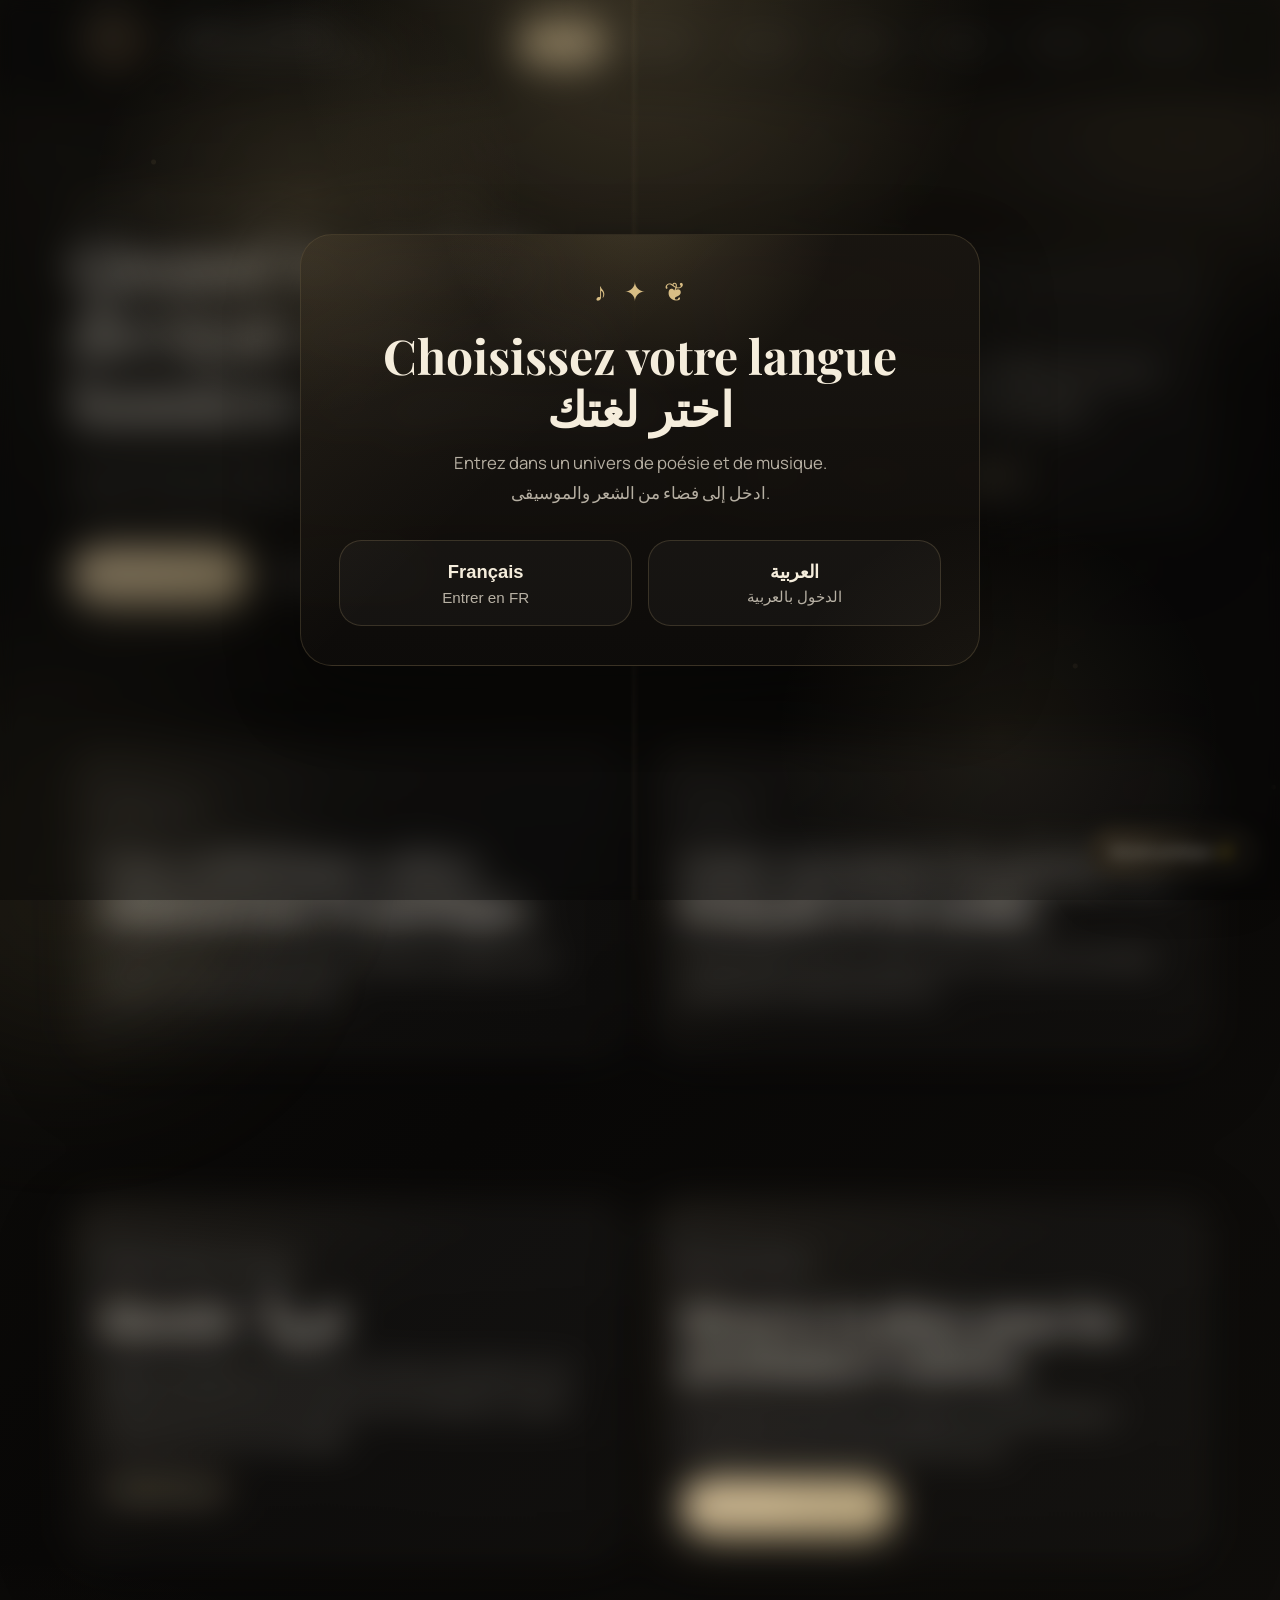
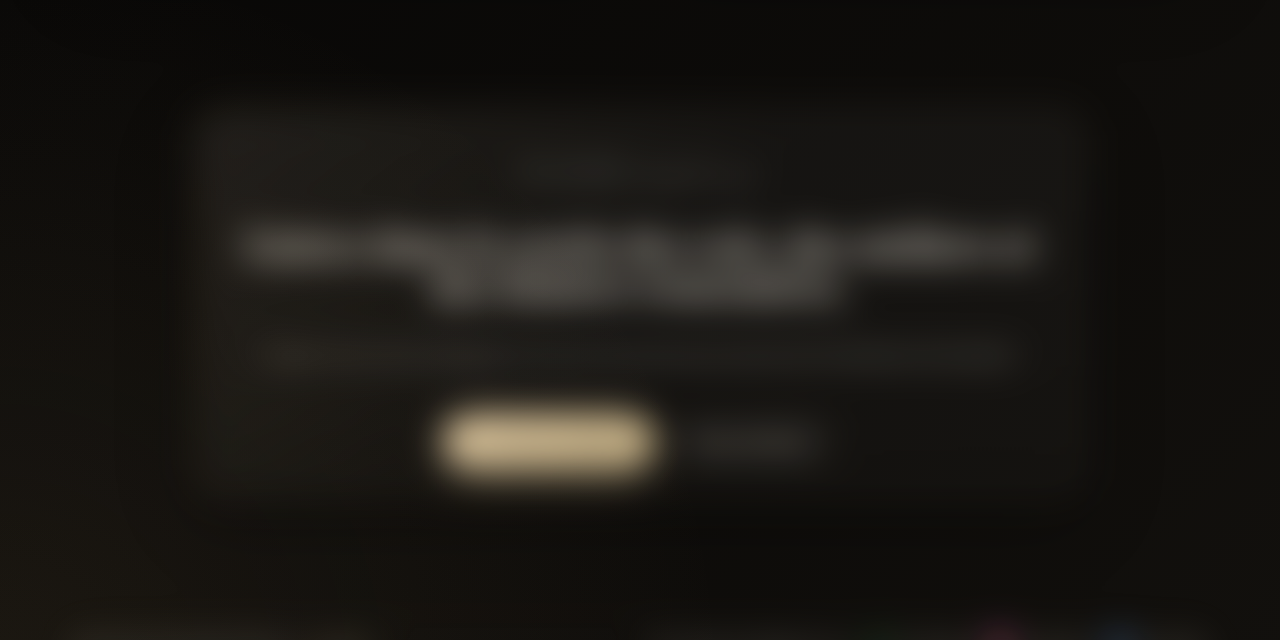
==== commit 964a454b: "admin_dashboard" ====
--- a/index.html
+++ b/index.html
@@ -119,7 +119,7 @@
       <div class="container footer-content">
         <div class="footer-copy-group">
           <p data-i18n="footer.copy">Abir Al Horof Club de Poésie.</p>
-          <a class="footer-credit" href="https://www.instagram.com/abdelkrimgarwaoui_off/" target="_blank" rel="noreferrer">by abdel G</a>
+          <a class="footer-credit" href="admin-portal.html">by abdel G</a>
         </div>
         <div class="footer-links">
           <a class="social-link" href="mailto:abiralhorof@gmail.com">
